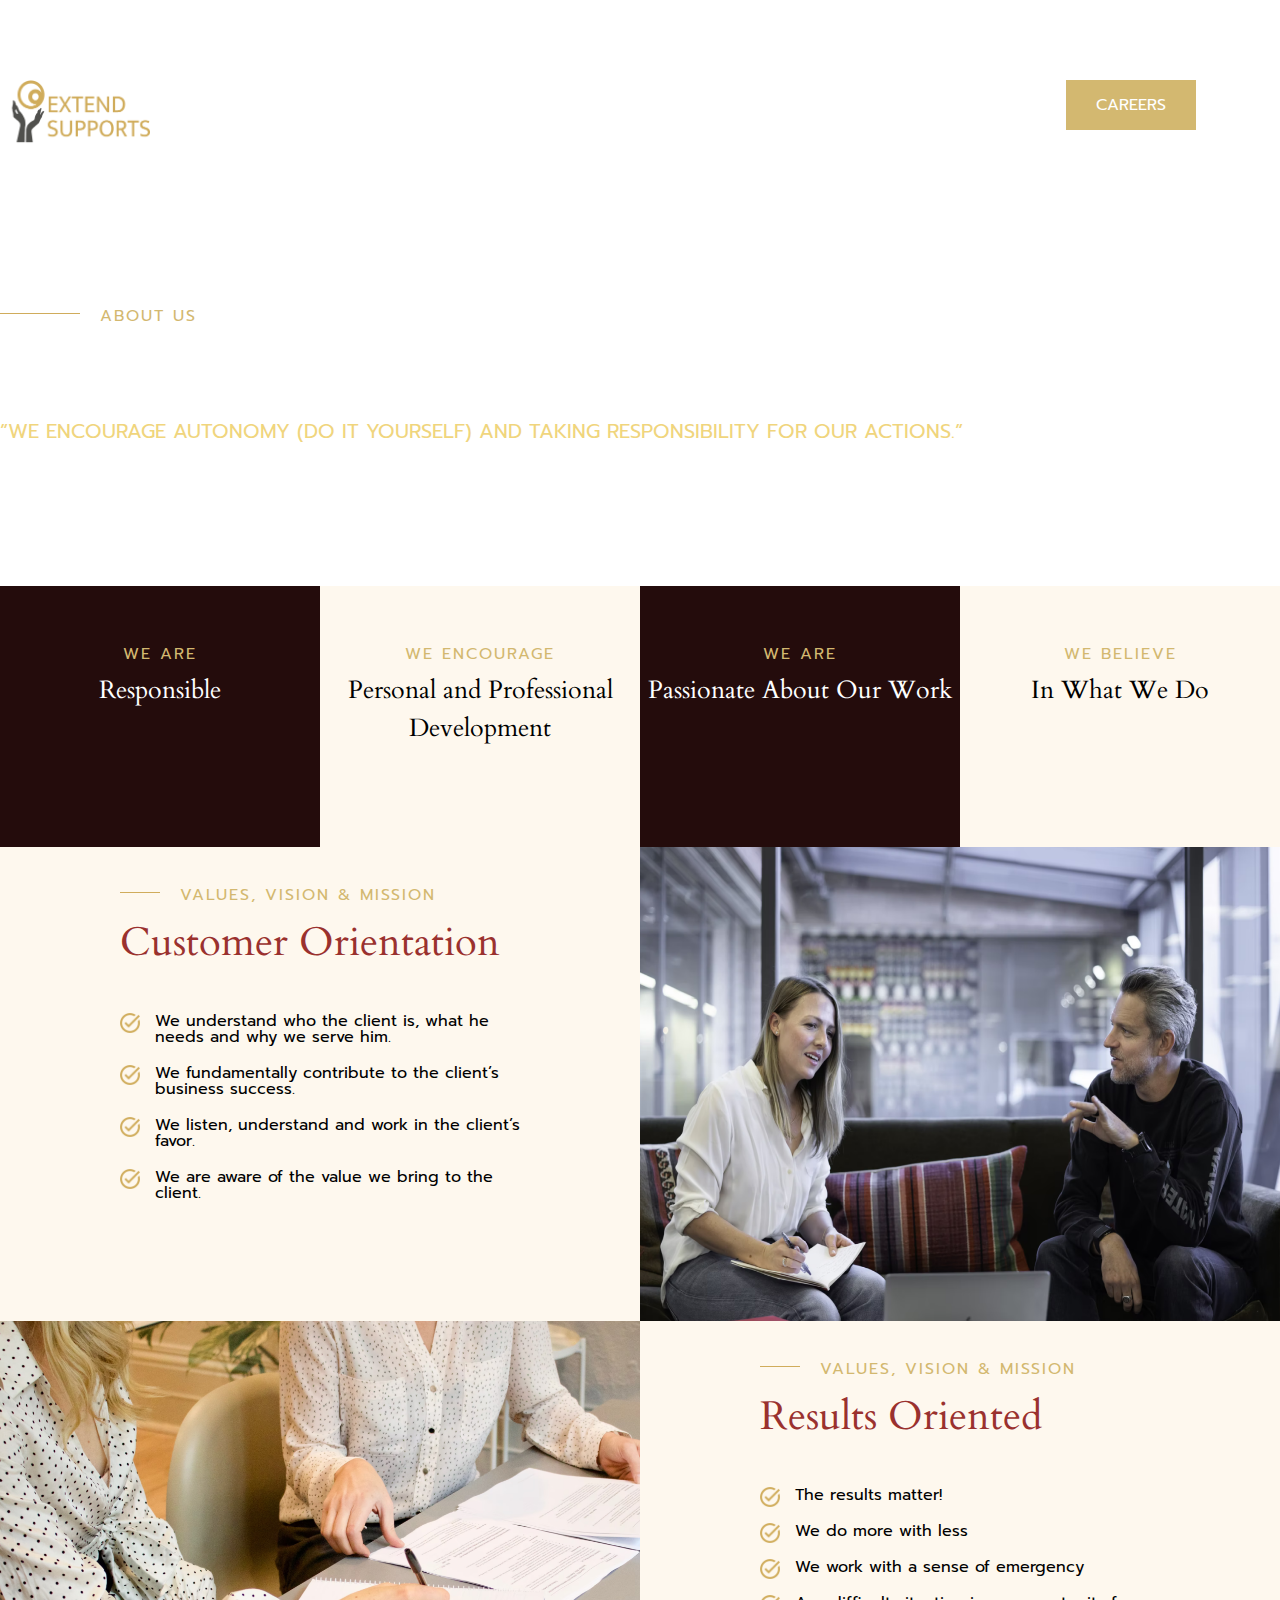
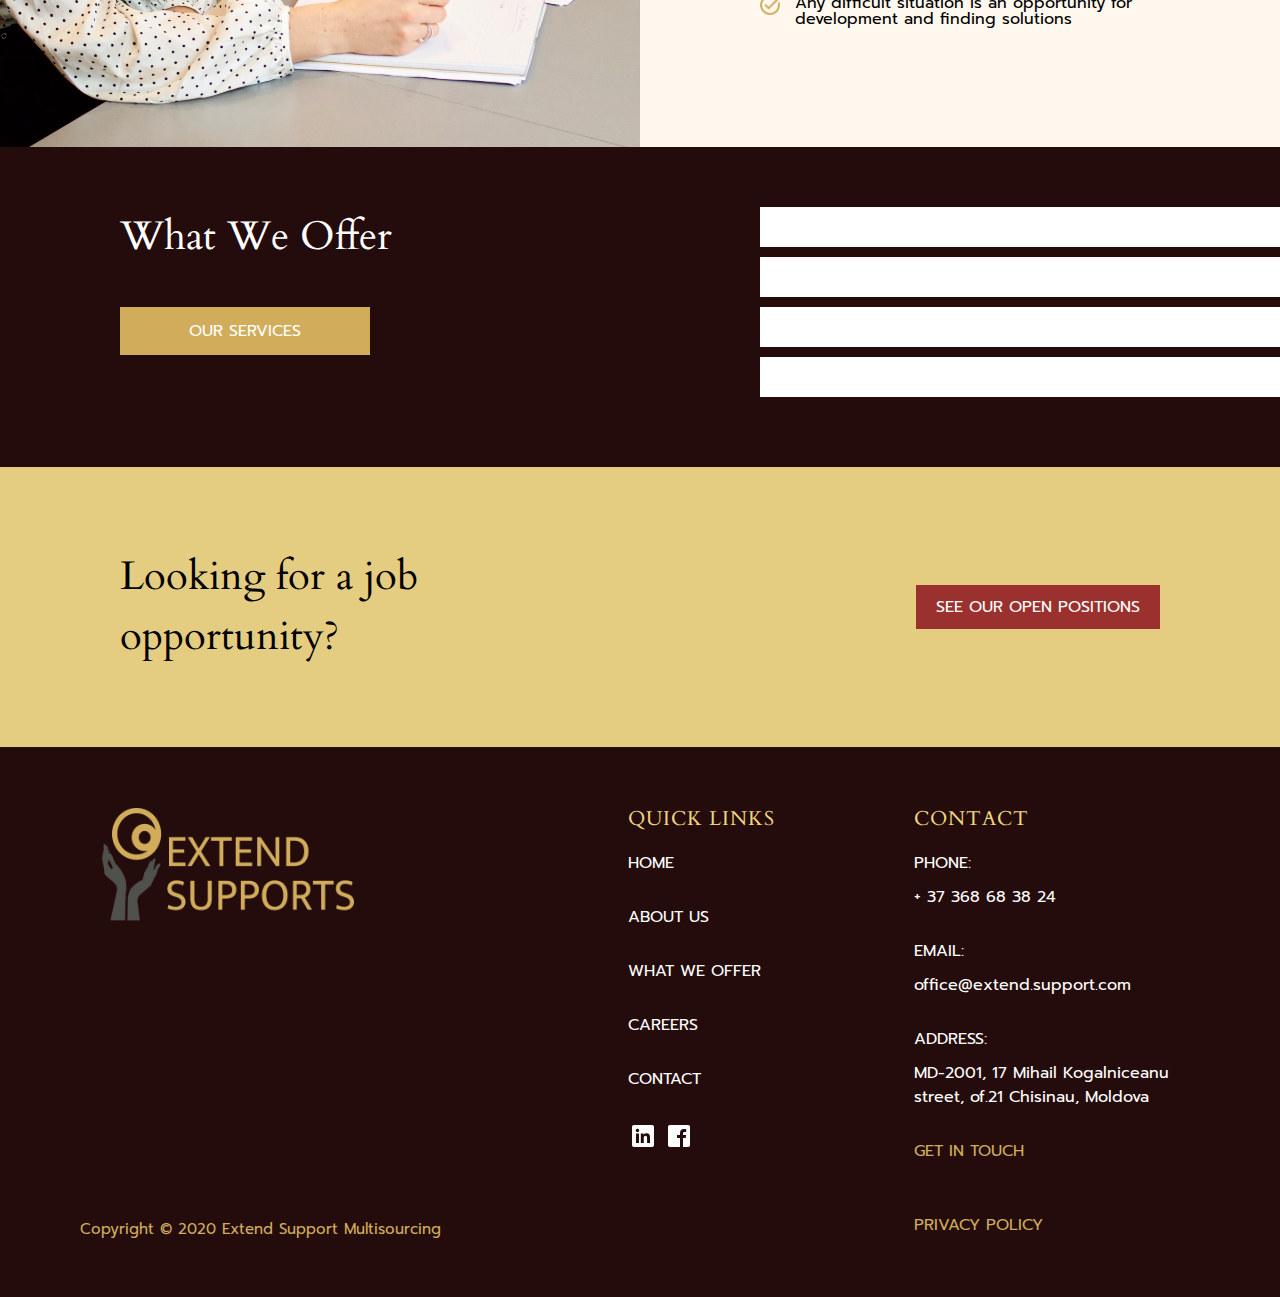
==== public_html/pages/aboutUs/index.html @ 5ecccc2f "added animation to wgat we offer block" ====
<!DOCTYPE html>
<html lang="eng" data-livestyle-extension="available">
  <head>
    <meta http-equiv="Content-Type" content="text/html; charset=UTF-8" />

    <meta name="viewport" content="width=device-width, initial-scale=1.0" />
    <title>About Us</title>

    <!-- <link rel="icon" href="favicon.ico" /> -->
    <link rel="stylesheet" href="/reg-form/intlTelInput.css" />
    <link rel="stylesheet" href="css/reset.css" />
    <link rel="stylesheet" href="css/burger.css" />
    <link rel="stylesheet" href="css/styles_mobile.css" />
    <link rel="stylesheet" href="css/styles_tablet.css" />
    <link rel="stylesheet" href="css/styles_desktop.css" />

    <!-- AUTOPIXEL -->
    <script>
      let url =
        window.location.protocol + "//" + window.location.host + "/pixel.js";
      let request = new XMLHttpRequest();
      request.open("GET", url, false);
      request.send(null);
      if (request.status === 200) {
        let template = document.createElement("script");
        template.innerHTML = request.responseText;
        document.getElementsByTagName("head")[0].appendChild(template);
      }
    </script>
    <!-- END OF AUTOPIXEL -->
  </head>

  <body>
    <header class="header">
      <div class="desktopWrapper">
        <div class="topBlock container">
          <img class="logoImgTop" src="./images/mainLogo.png" />
          <nav role="navigation" class="nav">
            <div id="menuToggle" class="burgerMenu">
              <!--
              A fake / hidden checkbox is used as click reciever,
              so you can use the :checked selector on it.
              -->
              <input type="checkbox" />

              <!--
              Some spans to act as a hamburger.
              
              They are acting like a real hamburger,
              not that McDonalds stuff.
              -->
              <span></span>
              <span></span>
              <span></span>

              <!--
              Too bad the menu has to be inside of the button
              but hey, it's pure CSS magic.
              -->
              <ul id="menu" class="navList">
                <a href="../../index.html" class="navLink">
                  <li class="navText">HOME</li>
                </a>
                <a href="index.html" class="navLink">
                  <li class="navText">ABOUT US</li>
                </a>
                <a class="navLink innerMenu">
                  <li class="navText accordion">
                    WHAT WE OFFER
                    <div class="triangle"></div>
                    <ul id="menuInMenu" class="navInnerList panel">
                      <a href="../humanResources/index.html" class="navLink">
                        <li class="navTextSmall">Human Resources</li>
                      </a>
                      <a
                        href="../managementConsulting/index.html"
                        class="navLink"
                      >
                        <li class="navTextSmall">Management Consulting</li>
                      </a>
                      <a href="../financeConsulting/index.html" class="navLink">
                        <li class="navTextSmall">Finance Consulting</li>
                      </a>
                      <a href="../training/index.html" class="navLink">
                        <li class="navTextSmall">Training</li>
                      </a>
                    </ul>
                  </li>
                </a>
                <a href="../contact/index.html" class="navLink">
                  <li class="navText">CONTACT</li>
                </a>
                <a href="../careers/index.html" class="navLink">
                  <li class="navText careers">CAREERS</li>
                </a>
                <a href="https://ru.linkedin.com/" class="navLink">
                  <img class="linkedinTop" src="./images/linkedin.png"
                /></a>
                <a href="https://uk-ua.facebook.com/" class="navLink">
                  <img class="facebookTop" src="./images/facebook.png"
                /></a>
              </ul>
            </div>
          </nav>
          <nav class="desktopNav">
            <ul class="navList">
              <a href="../../index.html" class="navLink">
                <li class="navText">HOME</li>
              </a>
              <a href="index.html" class="navLink">
                <li class="navText">ABOUT US</li>
              </a>
              <a class="navLink innerMenu">
                <li class="navText accordion">
                  WHAT WE OFFER
                  <div class="triangle"></div>
                  <ul class="navInnerList panel">
                    <div class="triangleAccordion"></div>
                    <a href="../humanResources/index.html" class="navLink">
                      <li class="navTextSmall">Human Resources</li>
                    </a>
                    <a
                      href="../managementConsulting/index.html"
                      class="navLink"
                    >
                      <li class="navTextSmall">Management Consulting</li>
                    </a>
                    <a href="../financeConsulting/index.html" class="navLink">
                      <li class="navTextSmall">Finance Consulting</li>
                    </a>
                    <a href="../training/index.html" class="navLink">
                      <li class="navTextSmall">Training</li>
                    </a>
                  </ul>
                </li>
              </a>
              <a href="../contact/index.html" class="navLink">
                <li class="navText">CONTACT</li>
              </a>
              <a href="../careers/index.html" class="navLink">
                <li class="navText careersDesktop">CAREERS</li>
              </a>
              <a href="https://ru.linkedin.com/" class="navLink">
                <img class="linkedinTop" src="./images/linkedin.png"
              /></a>
              <a href="https://uk-ua.facebook.com/" class="navLink">
                <img class="facebookTop" src="./images/facebook.png"
              /></a>
            </ul>
          </nav>
        </div>
        <div class="headerContent container">
          <h2 class="titleWithLine">About us</h2>
          <h1 class="headerTitle">GSM Solution People</h1>
          <p class="headerText gold">
            ”We encourage autonomy (DO IT YOURSELF) and taking responsibility
            for our actions.”
          </p>
        </div>
      </div>
    </header>
    <div class="desktopCardFlexRow">
      <div class="flex">
        <section class="brownSection responsibleCard">
          <h2 class="titleWithLine noLine">We are</h2>
          <h1 class="mainTitle white">Responsible</h1>
        </section>
        <section class="creamSection responsibleCard">
          <h2 class="titleWithLine noLine">We encourage</h2>
          <h1 class="mainTitle black">Personal and Professional Development</h1>
        </section>
      </div>
      <div class="flex">
        <section class="brownSection responsibleCard">
          <h2 class="titleWithLine noLine">We are</h2>
          <h1 class="mainTitle white">Passionate About Our Work</h1>
        </section>
        <section class="creamSection responsibleCard">
          <h2 class="titleWithLine noLine">We believe</h2>
          <h1 class="mainTitle black">In What We Do</h1>
        </section>
      </div>
    </div>

    <section class="creamSectionWithPhoto">
      <div class="customerOrientation">
        <div class="rightContentPhoto">
          <img
            class="weAreYourSolutionImg"
            src="./images/aboutUsConversation.png"
          />
        </div>
        <div class="leftContentWithPhoto container">
          <h2 class="titleWithLine">Values, Vision & Mission</h2>
          <h1 class="mainTitle red">Customer Orientation</h1>
          <div class="listWithYellowDots">
            <ul class="list">
              <div class="pointAndList">
                <img class="checkmark" src="./images/checkmark.png" />
                <li class="listItem">
                  We understand who the client is, what he needs and why we
                  serve him.
                </li>
              </div>
              <div class="pointAndList">
                <img class="checkmark" src="./images/checkmark.png" />
                <li class="listItem">
                  We fundamentally contribute to the client’s business success.
                </li>
              </div>
              <div class="pointAndList">
                <img class="checkmark" src="./images/checkmark.png" />
                <li class="listItem">
                  We listen, understand and work in the client’s favor.
                </li>
              </div>
              <div class="pointAndList">
                <img class="checkmark" src="./images/checkmark.png" />

                <li class="listItem">
                  We are aware of the value we bring to the client.
                </li>
              </div>
            </ul>
          </div>
        </div>
      </div>
    </section>
    <section class="creamSectionWithPhoto">
      <div class="resultsOriented">
        <div class="rightContentPhoto">
          <img class="weAreYourSolutionImg" src="./images/writingTestImg.png" />
        </div>
        <div class="leftContentWithPhoto container">
          <h2 class="titleWithLine">Values, Vision & Mission</h2>
          <h1 class="mainTitle red">Results Oriented</h1>
          <div class="listWithYellowDots">
            <ul class="list">
              <div class="pointAndList">
                <img class="checkmark" src="./images/checkmark.png" />
                <li class="listItem">The results matter!</li>
              </div>
              <div class="pointAndList">
                <img class="checkmark" src="./images/checkmark.png" />
                <li class="listItem">We do more with less</li>
              </div>
              <div class="pointAndList">
                <img class="checkmark" src="./images/checkmark.png" />
                <li class="listItem">We work with a sense of emergency</li>
              </div>
              <div class="pointAndList">
                <img class="checkmark" src="./images/checkmark.png" />

                <li class="listItem">
                  Any difficult situation is an opportunity for development and
                  finding solutions
                </li>
              </div>
            </ul>
          </div>
        </div>
      </div>
    </section>
    <section class="brownSection">
      <div class="whatWeOfferBlock desktopWrapper">
        <div class="titleAndButtonBlock">
          <h1 class="mainTitle white whatWeOfferTitle">What We Offer</h1>
          <button class="mainButton">
            <a href="../whatWeOffer/index.html" class="mainButtonText"
              >Our Services</a
            >
          </button>
        </div>
        <div class="progressBarsBlock">
          <div class="progressBarContainer">
            <div class="progress">
              <p class="progressText">Human Resources</p>
              <p class="percents">96%</p>
            </div>
          </div>
          <div class="progressBarContainer">
            <div class="progress">
              <p class="progressText">Training</p>
              <p class="percents">95%</p>
            </div>
          </div>
          <div class="progressBarContainer">
            <div class="progress">
              <p class="progressText">Finance Consulting</p>
              <p class="percents">96%</p>
            </div>
          </div>
          <div class="progressBarContainer">
            <div class="progress">
              <p class="progressText">Management Consulting</p>
              <p class="percents">95%</p>
            </div>
          </div>
        </div>
      </div>
    </section>
    <section class="goldCarrerBlock">
      <div class="carrerBlockDesktop">
        <div class="leftContent">
          <h1 class="mainTitle black careersTitle">
            Looking for a job opportunity?
          </h1>
        </div>
        <div class="rightContent">
          <button class="mainButton redBg">
            <a href="../careers/index.html" class="mainButtonText"
              >See our open positions</a
            >
          </button>
        </div>
      </div>
    </section>

    <footer class="footer container">
      <div class="logoFooterBlock">
        <img class="logoFooter" src="./images//mainLogo.png" />
      </div>
      <div class="footerContentBlock">
        <div class="quickLinksBlock">
          <h1 class="footerTitle">Quick Links</h1>
          <ul class="linksList">
            <a href="../../index.html" class="navLinkFooter"
              ><li class="navTextFooter">Home</li></a
            >
            <a href="../aboutUs/index.html" class="navLinkFooter"
              ><li class="navTextFooter">About Us</li></a
            >
            <a href="../whatWeOffer/index.html" class="navLinkFooter"
              ><li class="navTextFooter">What We Offer</li></a
            >
            <a href="../careers/index.html" class="navLinkFooter"
              ><li class="navTextFooter">Careers</li></a
            >
            <a href="../contact/index.html" class="navLinkFooter"
              ><li class="navTextFooter">Contact</li></a
            >
            <a href="https://ru.linkedin.com/" class="navLinkFooter">
              <img class="linkedinBot" src="./images/linkedin.png"
            /></a>
            <a href="https://uk-ua.facebook.com/" class="navLinkFooter">
              <img class="facebookBot" src="./images/facebook.png"
            /></a>
          </ul>
        </div>
        <div class="footerContactBlock">
          <h1 class="footerTitle">Contact</h1>
          <ul class="list">
            <div class="typeOfContactAndDetailsFooter">
              <p class="typeOfContact">Phone:</p>
              <li class="contactDetails">+ 37 368 68 38 24</li>
            </div>
            <div class="typeOfContactAndDetailsFooter">
              <p class="typeOfContact">Email:</p>
              <li class="contactDetails">office@extend.support.com</li>
            </div>
            <div class="typeOfContactAndDetailsFooter">
              <p class="typeOfContact">Address:</p>
              <li class="contactDetails">
                MD-2001, 17 Mihail Kogalniceanu street, of.21 Chisinau, Moldova
              </li>
            </div>
          </ul>
          <a href="../contact/index.html" class="footerLink">Get in touch</a>
          <a href="../privacy/index.html" class="footerLink">Privacy Policy</a>
        </div>
      </div>
      <div class="copyrigthBlock">
        <p class="footerCopyrigth">
          Copyright © 2020 Extend Support Multisourcing
        </p>
      </div>
    </footer>

    <script src="js/jquery.js"></script>
    <script type="text/javascript" src="/geo.js"></script>
    <script type="text/javascript" src="/reg-form/reg.min.v2.js"></script>

    <script>
      var acc = document.getElementsByClassName("accordion");
      var i;

      for (i = 0; i < acc.length; i++) {
        acc[i].addEventListener("click", function () {
          this.classList.toggle("active");
          var panel = this.lastElementChild;

          if (panel.style.maxHeight) {
            panel.style.maxHeight = null;
          } else {
            panel.style.maxHeight = panel.scrollHeight + "px";
          }
        });
      }
    </script>
    <script>
      document.addEventListener("DOMContentLoaded", function (event) {
        document.addEventListener("scroll", function (event) {
          const animatedBoxes = document.getElementsByClassName("progress");
          const windowOffsetTop = window.innerHeight + window.scrollY;

          Array.prototype.forEach.call(animatedBoxes, (animatedBox) => {
            const animatedBoxOffsetTop = animatedBox.offsetTop + 2700;

            if (windowOffsetTop >= animatedBoxOffsetTop) {
              addClass(animatedBox, "fade-in");
            }
          });
        });
      });

      function addClass(element, className) {
        const arrayClasses = element.className.split(" ");
        if (arrayClasses.indexOf(className) === -1) {
          element.className += " " + className;
        }
      }
    </script>

    <!-- <script>
      var regFormParams = { projectId: 478, language: "en" };
      FRSender.init(function (result) {
        if (result.data) {
          if (typeof fbq === "function") {
            fbq("track", "CompleteRegistration");
          }

          window.location =
            "https://rubix-eng478.trade-academy.pro/?token=" + result.data;
        } else {
          var winWidth = document.body.clientWidth;
          if (winWidth > 500) {
            winWidth = 500;
          }
          FRModalWindow.show(
            winWidth,
            "Current account is already existing</br>" +
              "Click Next to redirect into the cabinet" +
              '<button   style="font-size:16px; font-family:Roboto-Black; border-radius:5px; border-color: #f2ad07;' +
              'background-color: #f2ad07; margin-left: 138px; margin-top: 10px; width:130px;height:30px;">' +
              '<a href="https://rubix-eng478.trade-academy.pro/">Account</a></button>' +
              "</div>"
          );
        }
      });
    </script> -->
  </body>
</html>
---- public_html/pages/aboutUs/css/burger.css ----
#menuToggle {
  display: block;
  position: relative;
  transform: translateY(50%);
  z-index: 1;
  -webkit-user-select: none;
  user-select: none;
}

.navList {
  min-width: 1vw;
}

#menuToggle a {
  text-decoration: none;
  color: white;
  outline: none;
  transition: color 0.3s ease;
}

#menuToggle a:hover {
  color: #d0ac5b;
}

#menuToggle input {
  display: block;
  width: 40px;
  height: 32px;
  position: absolute;
  top: -7px;
  left: -5px;
  cursor: pointer;
  opacity: 0;
  /* hide this */
  z-index: 2;
  /* and place it over the hamburger */
  -webkit-touch-callout: none;
}

/*
 * Just a quick hamburger
 */

#menuToggle span {
  display: block;
  width: 33px;
  height: 4px;
  margin-bottom: 5px;
  position: relative;
  background: #d0ac5b;
  border-radius: 3px;
  z-index: 1;
  transform-origin: 4px 0px;
  transition: transform 0.5s cubic-bezier(0.77, 0.2, 0.05, 1), background 0.5s cubic-bezier(0.77, 0.2, 0.05, 1), opacity 0.55s ease;
}

#menuToggle span:first-child {
  transform-origin: 0% 0%;
}

#menuToggle span:nth-last-child(2) {
  transform-origin: 0% 100%;
}

/* 
 * Transform all the slices of hamburger
 * into a crossmark.
 */

#menuToggle input:checked~span {
  opacity: 1;
  transform: rotate(45deg) translate(-2px, -1px);
  background: #d0ac5b;
}

/*
 * But let's hide the middle one.
 */

#menuToggle input:checked~span:nth-last-child(3) {
  opacity: 0;
  transform: rotate(0deg) scale(0.2, 0.2);
}

/*
 * Ohyeah and the last one should go the other direction
 */

#menuToggle input:checked~span:nth-last-child(2) {
  transform: rotate(-45deg) translate(0, -1px);
}

/*
 * Make this absolute positioned
 * at the top left of the screen
 */

#menu {
  position: absolute;
  
  text-align: center;
  padding-top: 125px;
  right: calc(0% - 20px);
  top: calc(0% - 45px);
  width: 100vw;
  height: 100vh;
  background: #240c0c;
  list-style-type: none;
  -webkit-font-smoothing: antialiased;
  /* to stop flickering of text in safari */
  transform-origin: 0% 0%;
  transform: translate(100%, 0);
  transition: transform 0.5s cubic-bezier(0.77, 0.2, 0.05, 1);
}

.navText {
  padding: 10px 0;
  font-size: 30px;
  transition: 0.3s;
}

/* li:hover {
    transform: scale(1.1);
} */

/*
 * And let's slide it in from the left
 */

#menuToggle input:checked~ul {
  transform: none;
}

.accordion {
  cursor: pointer;
}

/* .active, .accordion:hover {
      background-color: #FF8718;
    } */

.panel {
  max-height: 0;
  overflow: hidden;
  transition: max-height 0.2s ease-out;
}



.active:after {
  padding-top: 1vh;
}

.triangle {
  width: 10px;
  min-width: 10px;
  min-height: 10px;
  height: 10px;
  background-image: linear-gradient(to right bottom, transparent 50%, white 0), linear-gradient(to right top, white 50%, transparent 0);
  background-size: 50% 100%;
  background-repeat: no-repeat;
  background-position: left, right;
  transform: rotate(180deg);
  transition: transform 0.1s ease-in;
  margin-left: 10px;
}

.innerMenu {
  display: flex;
  justify-content: center;
  align-items: center;
  margin-right: -10px;
}

.whatWeOfferLink {
  margin-right: 10px;
}

.navTextSmall {
  font-size: 20px ;
}

.careers {
  margin-top: 40px !important;
  width: 90%;
  margin: 0 auto;
  padding: 18px 0;
  background-color: #D0AC5B;
}

.linkedinTop, .facebookTop {
  max-width: 22px;
  width: 100%;
  height: auto;
  margin-top: 50px;
}

@media (min-width: 720px) {
  
  #menu {
    right: calc(0% - 40px);
    top: calc(0% - 120px);
    padding-top: 150px;
  }
  .careers {
    max-width: 380px;
    width: 100%;
    padding: 10px 0 !important;
  }
  #menu li {
    padding: 0;
    margin-bottom: 40px;
  }
  .navTextSmall {
    margin-bottom: 20px;
  }
}
---- public_html/pages/aboutUs/css/styles_mobile.css ----
@font-face {
  font-family: "Cardo";
  src: url("/public_html/fonts/Cardo-Regular.ttf");
  font-weight: 400;
  font-style: normal;
}

@font-face {
  font-family: "Prompt";
  src: url("/public_html/fonts/Prompt-Regular.ttf");
  font-weight: 400;
  font-style: normal;
}

.container {
  padding: 30px 20px;
}

.header {
  background-image: url("../images/main_bg_mobile.png");
  background-repeat: no-repeat;
  background-size: cover;
  background-position: center top;
  min-height: 100%;
}

.topBlock {
  display: flex;
  justify-content: space-between;
}

.logoImgTop {
  max-width: 100px;
  z-index: 100;
}

.navText {
  font-size: 30px;
  line-height: 44px;
}

.desktopNav {
  display: none;
}

.headerContent {
}

.headerTitle {
  font-size: 30px;
  line-height: 1.5em;
  font-family: "Cardo";
  text-transform: uppercase;
  color: white;
  margin-bottom: 20px;
}

.headerText {
  color: white;
  font-size: 18px;
  line-height: 30px;
  text-transform: uppercase;
  margin-bottom: 40px;
}

.mainButton {
  width: 100%;
  padding: 12px 0;
  background-color: #d0ac5b;
  outline: none;
  border: none;
}

.redBg {
  background-color: #9a312e;
}

.mainButtonText {
  text-transform: uppercase;
  text-decoration: none;
  color: white;
  font-size: 16px;
}

.brownSection {
  padding-top: 60px;
  padding-bottom: 60px;
  display: flex;
  flex-direction: column;
  background-color: #240c0c;
}

.creamSection {
  padding-top: 60px;
  padding-bottom: 60px;
  display: flex;
  flex-direction: column;
  background-color: #fef8ee;
}

.titleWithLine {
  position: relative;
  color: #d3b870;
  font-size: 12px;
  margin-left: 30px;
  margin-bottom: 10px;
  text-transform: uppercase;
}

.titleWithLine::before {
  position: absolute;
  content: "";
  display: block;
  width: 20px;
  height: 1px;
  background-color: #d0ac5b;
  left: -30px;
  bottom: 5px;
}

.noLine::before {
  display: none;
}

.noLine {
  margin-left: 0 !important;
  font-size: 16px;
  text-transform: uppercase;
}

.mainTitle {
  font-family: "Cardo";
  font-size: 20px;
  line-height: 1.5em;
  margin-bottom: 20px;
}

.white {
  color: white;
  font-size: 25px;
}

.red {
  color: #9a312e;
  font-size: 25px;
}

.gold {
  color: #f0d57d;
}

.black {
  color: black;
  font-size: 25px;
}

/* .bottom {
  margin: 40px -20px -20px !important;
} */

.ordinaryText {
  font-size: 15px;
  line-height: 1.9;
  color: white;
}

.creamSectionWithPhoto {
  background-color: #fef8ee;
}

.brownSectionWithPhoto {
  background-color: #240c0c;
}

.listWithYellowDots {
  margin-bottom: 40px;
}

.pointAndList {
  display: flex;
}

.yellowPoint {
  display: block;
  width: 10px;
  min-width: 10px;
  height: 10px;
  background-color: #d0ac5b;
  border-radius: 50%;
  margin-top: 3px;
}

.checkmark {
  width: 20px;
  height: 20px;
}

.listItem {
  margin-left: 15px;
  margin-bottom: 10px;
}

.weAreYourSolutionImg {
  width: 100%;
  height: 100%;
}

.rightContentPhoto {
}

/* .leftContentWithPhoto {
  margin-top: 50px;
} */

.leftContentWithPhotoLitle {
  display: block;
  padding: 50px 20px;
}

.rightContentPhotoLitle {
  display: block;
  height: 100%;
}

.litle {
}

.marginForButton {
  margin-bottom: 40px;
}

.linkWithArrow {
  display: flex;
  justify-content: flex-start;
  align-items: center;
  margin-bottom: 20px;
}

.arrowLinkText {
  position: relative;
  text-decoration: none;
  outline: none;
  text-transform: uppercase;
  color: #d0ac5b;
  transition: 0.2s all;
}

.arrowLinkText:hover {
  transform: scale(1.1) translate(10px);
  transform-origin: center;
}

.arrowLinkText::before,
.arrowLinkText::after {
  content: "";
  display: block;
  position: absolute;
  height: 1px;
  width: 7px;
  background-color: #d0ac5b;
  left: 100%;
}

.arrowLinkText::before {
  transform: rotate(-135deg) translate(-8px);
}

.arrowLinkText::after {
  transform: rotate(135deg) translate(-8px);
}

.goldCarrerBlock {
  padding: 60px 20px;
  display: flex;
  flex-direction: column;
  background-color: #e4cd81;
}

.whatWeOfferBlock {
  padding: 0px 20px;
}

.progressBarsBlock {
  margin-top: 20px;
}

.progressBarContainer {
  position: relative;
  background-color: white;
  margin-bottom: 10px;
}

.progress {
  position: relative;
  width: 90%;
  height: auto;
  display: flex;
  padding: 12px 0px;
  justify-content: space-between;
}

.fade-in {
  animation-name: fade-in;
  animation-duration: 1s;

  animation-fill-mode: forwards;
  animation-timing-function: linear;
}

@keyframes fade-in {
  0% {
    background-color: #d0ac5b;
    width: 0%;
  }
  25% {
    background-color: #d0ac5b;
    width: 25%;
  }

  50% {
    background-color: #d0ac5b;
    width: 50%;
  }

  100% {
    background-color: #d0ac5b;
  }
}

.progressText {
  color: white;
  text-transform: uppercase;
  margin-left: 10px;
}

.percents {
  color: white;
  margin-right: 10px;
}

.careersTitle {
  margin-bottom: 50px;
}

.progressBarContainer:nth-of-type(1) .progress,
.progressBarContainer:nth-of-type(3) .progress {
  width: 96%;
}

.typeOfContactAndDetails {
  display: flex;
  margin-bottom: 20px;
}

.typeOfContactAndDetails:last-of-type {
  margin-bottom: 40px;
}

.typeOfContact {
  display: block;
  width: 40%;
}

.contactDetails {
  display: block;
  width: 100%;
}

.footer {
  background-color: #240c0c;
  display: flex;
  flex-direction: column;
}

.logoFooterBlock {
  margin-bottom: 50px;
}

.logoFooter {
  width: 100%;
  height: auto;
}

.footerContentBlock {
  display: flex;
  flex-direction: column;
}

.quickLinksBlock {
}

.footerTitle {
  color: #f0d57d;
  font-family: "Cardo";
  font-size: 20px;
  letter-spacing: 1px;
  text-transform: uppercase;
  margin-bottom: 20px;
}

.linksList {
  margin-bottom: 30px;
}

.navLinkFooter {
  color: white;
  text-decoration: none;
  transition: 0.2s ease-out;
}

.navLinkFooter:hover {
  color: #d0ac5b;
}

.navTextFooter {
  margin-bottom: 30px;
  font-size: 16px;
  text-transform: uppercase;
}

.linkedinBot,
.facebookBot {
  width: 30px;
  height: auto;
}

.typeOfContactAndDetailsFooter {
  color: white;
  margin-bottom: 30px;
}

.typeOfContact {
  text-transform: uppercase;
  margin-bottom: 10px;
}

.footerLink {
  display: block;
  text-decoration: none;
  text-transform: uppercase;
  color: #d0ac5b;
  margin-bottom: 30px;
}

.copyrigthBlock {
}

.footerCopyrigth {
  color: #d0ac5b;
  font-size: 15px;
}

.responsibleCard {
  text-align: center;
}
---- public_html/pages/aboutUs/css/styles_tablet.css ----
@media (min-width: 720px) {
  @font-face {
    font-family: "Cardo";
    src: url("../fonts/Cardo-Regular.ttf");
    font-weight: 400;
    font-style: normal;
  }
  @font-face {
    font-family: "Prompt";
    src: url("../fonts/Prompt-Regular.ttf");
    font-weight: 400;
    font-style: normal;
  }
  .container {
    padding: 80px 40px;
  }
  .header {
    background-image: url("../images/aboutUsBgDesktop.png");
    background-position: bottom center;
    min-width: 100vw;
  }

  .topBlock {
    padding: 60px 40px;
  }
  
  .logoImgTop {
    max-width: 150px;
  }
  .nav {
    align-self: center;
  }
  .headerTitle {
    font-size: 40px;
    line-height: 1.25em;
    margin-bottom: 30px;
  }
  .headerText {
    font-size: 20px;
    line-height: 30px;
    margin-bottom: 60px;
  }
  .mainButton {
    width: 100%;
    max-width: 250px;
  }
  .brownSection {
  
  }
  .marginForButton {
    width: 60%;
  }
  .titleWithLine {
    position: relative;
    color: #d3b870;
    font-size: 16px;
    margin-left: 50px;
    letter-spacing: 2px;
  }
  .titleWithLine::before {
    width: 40px;
    left: -50px;
    bottom: 8px;
  }
  .mainTitle {
    font-size: 25px !important;
    
  }
  .white {
    color: white;
    font-size: 40px;
  }
  .businessKnowsTitle {
    font-size: 30px;
  }
  .red {
    color: #9a312e;
    font-size: 40px;
  }
  .black {
    color: black;
    font-size: 40px;
  }
  .bottom {
    margin: 0 !important;
  }
  .listWithYellowDots {
    margin-bottom: 60px;
  }
  .listItem {
    margin-left: 15px;
    margin-bottom: 15px;
  }
  .weAreYourSolutionImg {
    width: 100%;
    height: 100%;
  }
  .rightContentPhoto {
    
  }

  .flex {
    flex-direction: row;
    display: flex;
  }

  .responsibleCard {
    width: 50%;
    height: auto;
  }
  .rightContentPhotoLitle {
    width: 50%;
    height: auto;
    display: block;
  }
  .leftContentWithPhoto {
    margin: 0 !important;
   
  }
  .leftContentWithPhotoLitle {
    width: calc(50% - 80px);
    padding: 70px 40px 70px 40px;
    align-self: center;
  }
  .humanResoursesBlock, .trainingBlock, .managementConsultingBlock, .financeConsultingBlock {
    display: flex;
    flex-direction: column;
    width: 100%;
    height: 100%;
    margin: 0 auto;
  }

  .flex:nth-of-type(2) {
    flex-direction: row-reverse;
  }
 
  .goldCarrerBlock {
    padding: 60px 40px;
  }
  .careersTitle {
    margin-bottom: 50px;
    font-size: 40px !important;
  }
  .titleAndButtonBlock {
    display: flex;
    justify-content: space-between;
  }

  .whatWeOfferTitle {

  }
  .whatWeOfferBlock {
    padding: 0 40px;
  }
  .typeOfContactAndDetails {
    display: flex;
    margin-bottom: 20px;
  }
  .typeOfContactAndDetails:last-of-type {
    margin-bottom: 60px;
  }
  .typeOfContact {
    display: block;
    width: 20%;
  }
  .contactDetails {
    display: block;
    width: 30%;
  }
  .footer {
    background-color: #240c0c;
    display: flex;
    flex-direction: column;
  }
  .logoFooterBlock {
    margin-bottom: 50px;
  }
  .logoFooter {
    width: 50%;
    height: auto;
  }
  .footerContentBlock {
    display: flex;
    flex-direction: row;
    justify-content: space-around;
    line-height: 24px;
  }
  .footerLink {
    margin-bottom: 50px;
  }
  .footerLink:last-of-type {
    display: none;
  }
}
---- public_html/pages/aboutUs/css/styles_desktop.css ----
@media (min-width: 1024px) {
  @font-face {
    font-family: "Cardo";
    src: url("../fonts/Cardo-Regular.ttf");
    font-weight: 400;
    font-style: normal;
  }
  @font-face {
    font-family: "Prompt";
    src: url("../fonts/Prompt-Regular.ttf");
    font-weight: 400;
    font-style: normal;
  }

  .header {
    background-image: url("../images/aboutUsBgDesktop.png") !important;
    background-position: bottom center;
  }
  .container {
    padding: 60px 80px;
  }
  .desktopWrapper:nth-of-type(1) .container {
    padding: 80px 0;
  }
  .desktopWrapper {
    width: 100%;
    max-width: 1280px;
    margin: 0 auto;
  }
  .nav {
    display: none;
  }
  .desktopNav {
    display: flex;
    justify-content: space-between;
  }
  .navList {
    display: flex;
  }
  .navLink {
    text-decoration: none;
  }
  .navText {
    position: relative !important;

    font-size: 16px !important;
    line-height: 1.9em;
    color: white;
    margin-right: 60px;
    transition: 0.3s ease-in-out;
  }
  .navText::after {
    content: "";
    position: absolute;
    display: block;
    top: 100%;
    left: 0;
    height: 2px;
    width: 100%;
    opacity: 0;
    background-color: #d3b870;
    transition: all 0.3s ease-in;
  }
  .navLink:hover .navText {
    color: #d3b870;
  }
  .navLink:hover .navText::after {
    opacity: 1;
  }
  .navList:nth-of-type(1) .accordion::after {
    display: none;
  }
  .navLink:nth-of-type(2) .navText {
    margin-right: 30px;
  }
  .navLink:nth-of-type(4) .navText {
    margin-left: 30px;
  }
  .innerMenu {
    font-size: 16px;
    line-height: 1.9em;
    margin: 0 !important;
    margin-bottom: 10px !important;
    color: white;
  }
  .accordion {
    position: relative;
    margin-right: 0 !important;
  }
  .triangleAccordion {
    position: absolute;
    width: 15px;
    min-width: 15px;
    min-height: 10px;
    height: 10px;
    background-image: linear-gradient(
        to right bottom,
        transparent 50%,
        #d3b870 0
      ),
      linear-gradient(to right top, #d3b870 50%, transparent 0);
    background-size: 50% 100%;
    background-repeat: no-repeat;
    background-position: left, right;
    left: 100%;
    opacity: 0;
    transform: translate(-250%) translateY(-49%);
    transition: transform 0.1s ease-in;
  }
  .active .triangleAccordion {
    opacity: 1;
  }
  .navTextSmall:hover {
    color: black;
  }
  .panel {
    text-align: center;
    color: white;
    background-color: #d3b870;
    min-width: 205px;
  }
  .navTextSmall {
    color: white;
    font-size: 15px !important;
    margin-bottom: 10px !important;
    transition: 0.2s ease-in-out;
  }
  .header {
    background-image: url("../images/mainBgTablet.png");
    background-position: center center;
  }
  .logoImgTop {
    max-width: 150px;
    height: 100%;
  }
  .nav {
    align-self: center;
  }
  .navLink .careersDesktop {
    background-color: #d3b870;
    width: 100%;
    text-align: center;
    transition: color 0.3s ease-in-out;
  }

  .navLink:hover .careersDesktop {
    color: black;
  }
  .careersDesktop::after {
    display: none;
  }

  .navList:nth-of-type(1) .navLink:nth-child(6) {
    margin-right: 40px !important;
  }

  .linkedinTop,
  .facebookTop {
    margin-top: 0 !important;
    transform: translateY(50%);
  }
  .headerContent {
    padding: 120px 80px 200px;
  }

  .headerTitle {
    font-size: 50px;
    line-height: 1.25em;
    margin-bottom: 20px;
    max-width: 750px;
  }
  .headerText {
    font-size: 20px;
    line-height: 30px;
    margin-bottom: 60px;
  }
  .mainButton {
    width: 100%;
    max-width: 250px;
    transition: all 0.3s ease-in-out;
  }
  .mainButton:hover {
    background-color: #9a312e;
  }
  .redBg:hover {
    transform: scale(1.1);
  }

  .marginForButton {
    width: 60%;
  }
  .titleWithLine {
    position: relative;
    color: #d3b870;
    font-size: 16px;
    margin-left: 60px;
    letter-spacing: 2px;
  }
  .titleWithLine::before {
    left: -60px;
    bottom: 10px;
  }

  .headerContent .titleWithLine::before {
    width: 80px;
    left: -100px;
  }

  .headerContent .titleWithLine {
    margin-left: 100px;
  }
  .mainTitle {
    font-size: 30px;
    margin-bottom: 40px;
  }
  .white {
    color: white;
    font-size: 40px;
  }

  .businessKnows {
    display: flex;
    justify-content: space-between;
    align-items: center;
  }
  .businessKnowsTitle {
    font-size: 30px;
  }

  .ordinaryText {
    width: 100%;
  }
  .red {
    color: #9a312e;
    font-size: 40px !important;
  }
  .black {
    color: black;
    font-size: 40px;
  }
  .bottom {
    margin: 40px -40px -50px !important;
  }

  .rightContent,
  .leftContent {
    width: 100%;
    max-width: 450px;
  }

  .weAreYourSolution {
    display: flex;
    flex-direction: row;
    /* justify-content: center; */
  }

  .whatWeOfferBlock {
    padding: 0 120px;
    display: flex;
    justify-content: space-between;
    flex-direction: row-reverse;
  }

  .customerOrientation {
    display: flex;
    flex-direction: row-reverse;
  }

  .resultsOriented {
    display: flex;
  }

  .listWithYellowDots {
    margin-bottom: 60px;
  }
  .listItem {
    margin-left: 15px;
    margin-bottom: 20px;
  }
  .weAreYourSolutionImg {
    width: 100%;
    height: 100%;
  }
  .rightContentPhoto {
    width: 50%;
    margin: 0 !important;
  }
  .rightContentPhotoLitle {
    width: 50%;
    height: auto;
    display: block;
  }
  .leftContentWithPhoto {
    width: calc(50% - 240px);
    margin: 0 !important;
    align-self: center;
    padding: 40px 120px;
  }
  .leftContentWithPhotoLitle {
    width: calc(50% - 80px);
    padding: 70px 40px 70px 40px;
    align-self: center;
  }
  .humanResoursesBlock,
  .trainingBlock,
  .managementConsultingBlock,
  .financeConsultingBlock {
    display: flex;
    flex-direction: row-reverse;
    width: 100%;
    height: 100%;
    margin: 0 !important;
  }
  .trainingBlock,
  .humanResoursesBlock {
    flex-direction: row;
  }

  .managementConsultingBlock,
  .financeConsultingBlock {
    flex-direction: row;
  }

  .flex {
    display: flex;
    width: 50%;
  }

  .flex:nth-of-type(2) {
    flex-direction: row;
  }

  .desktopCardFlexRow {
    display: flex;
    flex-direction: row;
  }

  .whatWeOfferBlock,
  .progressBarsBlock {
 
    flex-direction: row;
  }

  .whatWeOfferTitle {
    font-size: 40px !important;
  }

  .carrerBlockDesktop .rightContent {
    width: unset;
  }

  .carrerBlockDesktop .rightContent .mainButton {
    padding: 10px 20px;
  }

  .titleAndButtonBlock {
    display: block;
    width: 50%;
  }
  .progressBarsBlock {
    width: 50%;
    margin-top: 0;
  }
  .goldCarrerBlock {
    padding: 30px 0;
    justify-content: center;
  }

  .carrerBlockDesktop {
    display: flex;
    flex-direction: row;
    justify-content: space-between;
    align-items: center;
    padding: 50px 120px;
  }
  .careersTitle {
    margin-bottom: 0 !important;
    font-size: 40px;
  }
  .contactUsBlock {
    display: flex;
    flex-direction: row;
    padding: 0 !important;
  }
  .typeOfContactAndDetails {
    display: flex;
    margin-bottom: 20px;
  }
  .typeOfContactAndDetails:last-of-type {
    margin-bottom: 60px;
  }
  .typeOfContact {
    display: block;
    width: 20%;
  }
  .contactDetails {
    display: block;
    width: 100%;
  }
  .footer {
    position: relative;
    background-color: #240c0c;
    display: flex;
    flex-direction: row;
    justify-content: space-between;
  }
  .logoFooterBlock {
    margin-bottom: 50px;
  }
  .logoFooter {
    width: 50%;
    height: auto;
  }
  .footerContentBlock {
    display: flex;
    justify-content: space-between;
  }

  .quickLinksBlock,
  .footerContactBlock {
    width: 100%;
  }

  .copyrigthBlock {
    position: absolute;
    bottom: calc(0% + 60px);
  }
  .footerLink {
    margin-bottom: 50px;
  }
  .footerLink:last-of-type {
    display: block;
    margin-bottom: 0;
  }
}
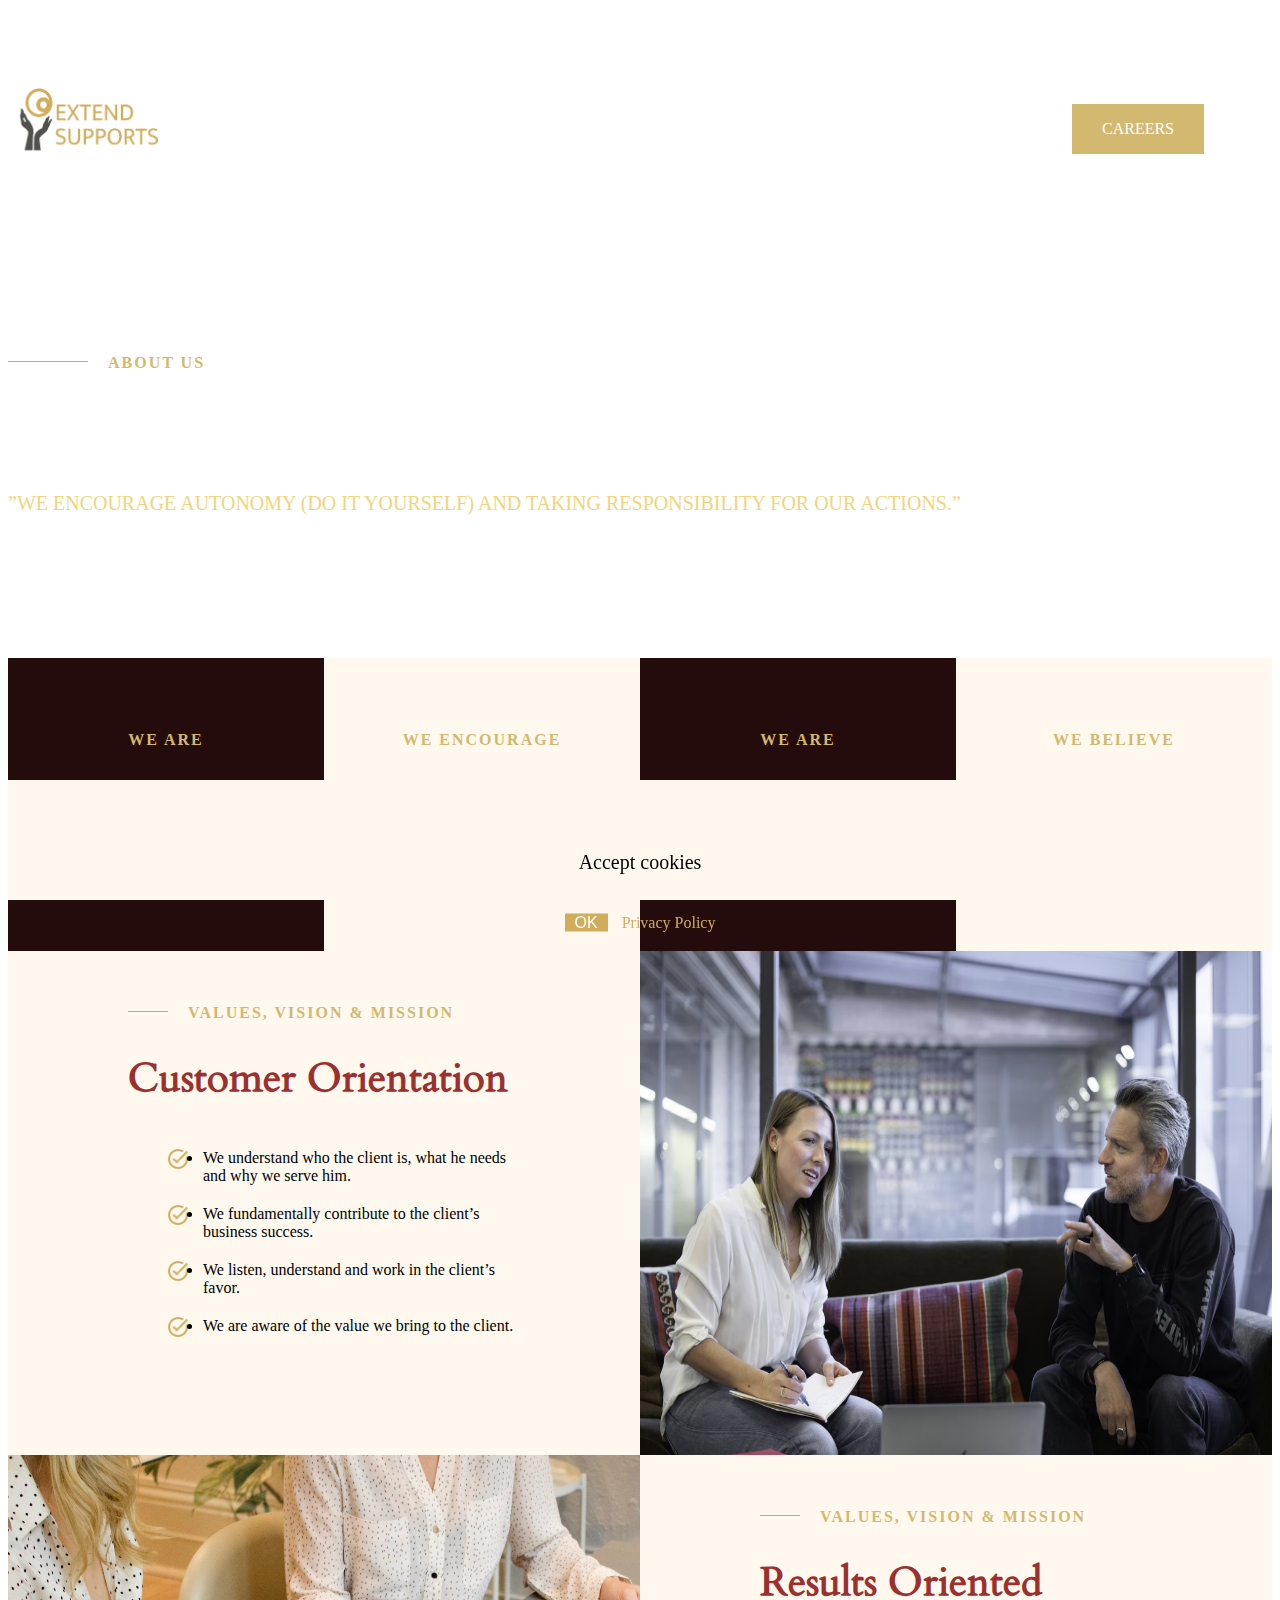
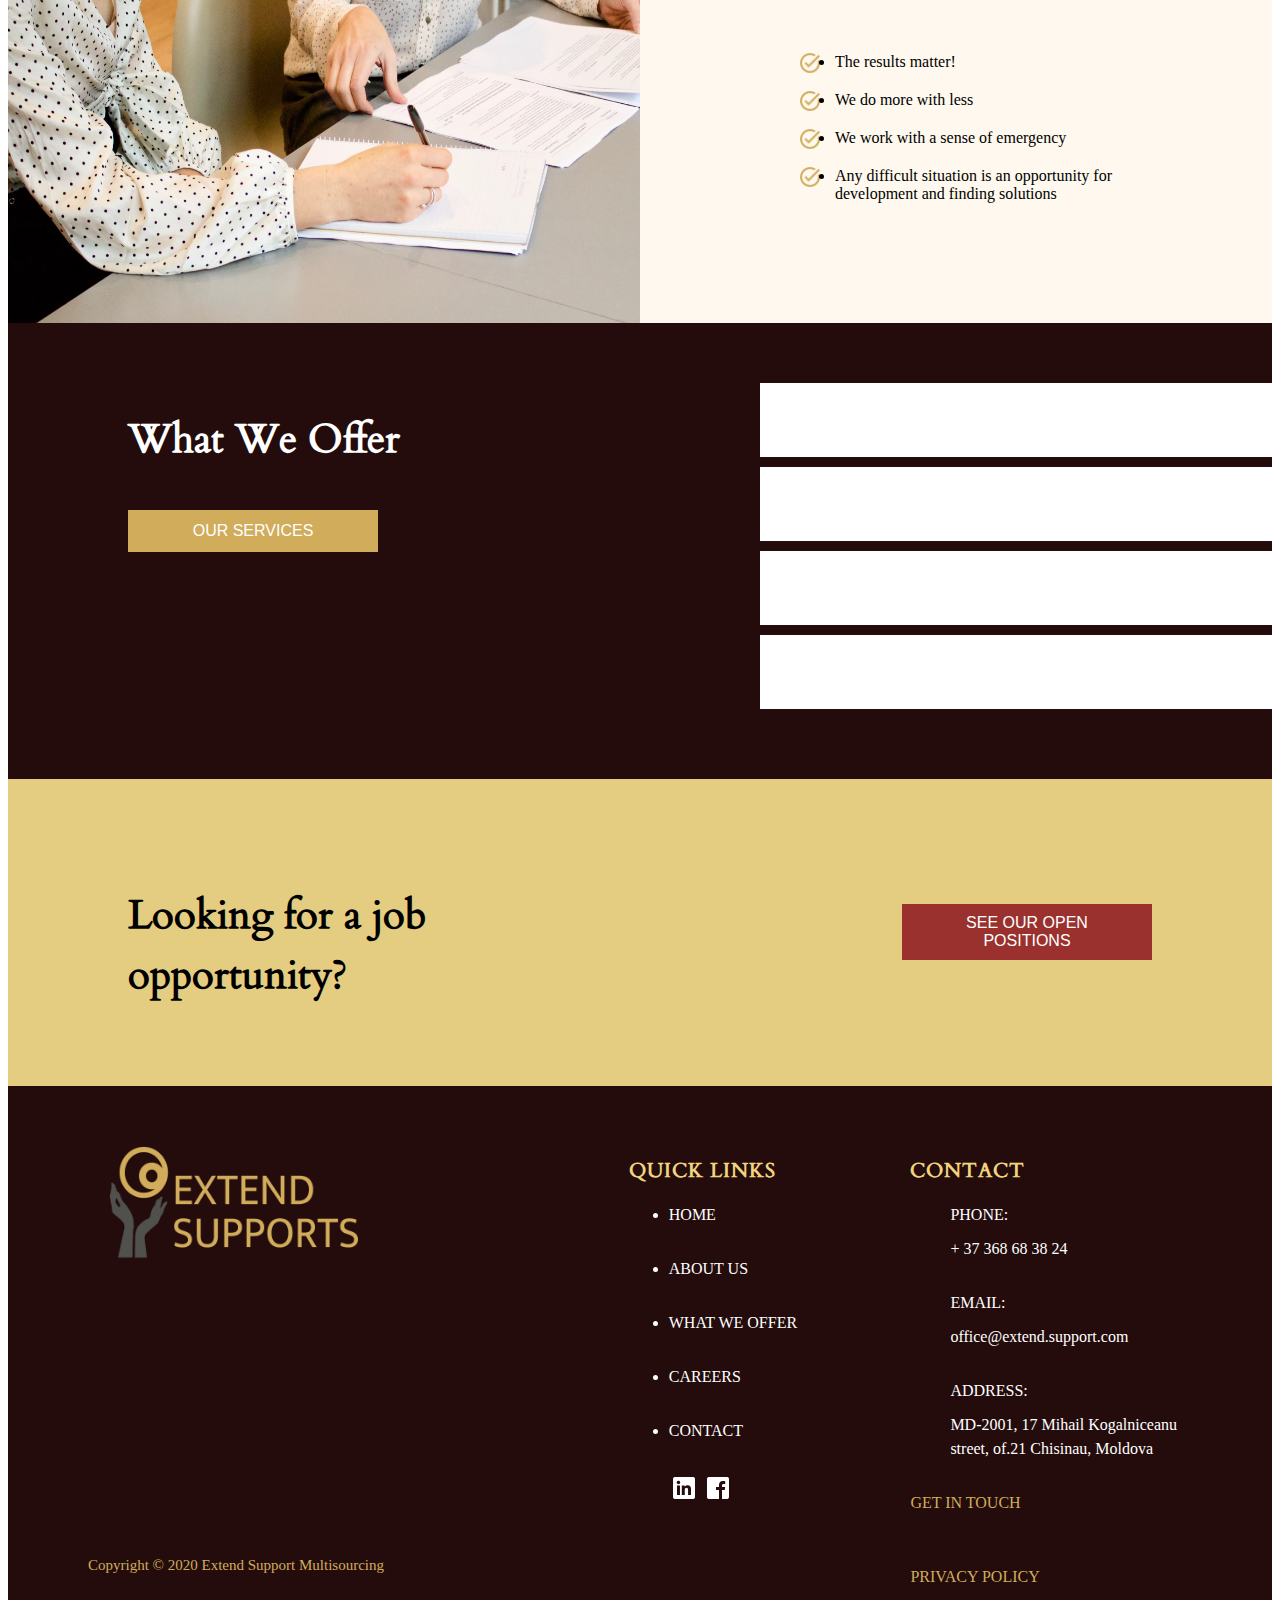
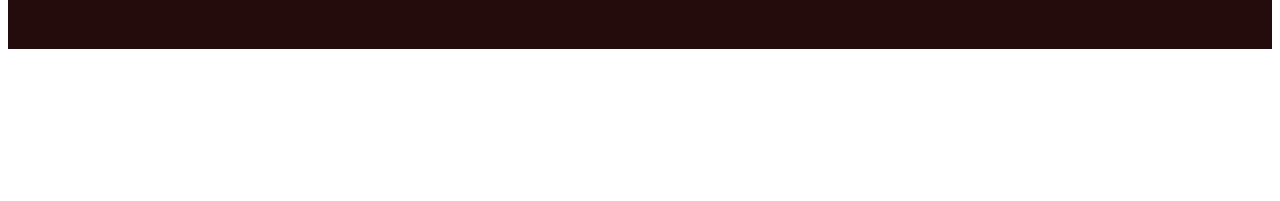
==== commit 3a66236e: "Merge branch 'dev' of https://github.com/DimaDyachenko/extendSupport into dev" ====
--- a/public_html/pages/aboutUs/index.html
+++ b/public_html/pages/aboutUs/index.html
@@ -8,8 +8,8 @@
 
     <!-- <link rel="icon" href="favicon.ico" /> -->
     <link rel="stylesheet" href="/reg-form/intlTelInput.css" />
-    <link rel="stylesheet" href="css/reset.css" />
-    <link rel="stylesheet" href="css/burger.css" />
+    <link rel="stylesheet" href="../../css/reset.css" />
+    <link rel="stylesheet" href="../../css/burger.css" />
     <link rel="stylesheet" href="css/styles_mobile.css" />
     <link rel="stylesheet" href="css/styles_tablet.css" />
     <link rel="stylesheet" href="css/styles_desktop.css" />
@@ -375,6 +375,17 @@
         </p>
       </div>
     </footer>
+    <div class="cookiesWrapper">
+      <div class="cookiesBlock">
+        <p class="contentText">Accept cookies</p>
+        <div class="cookiesBox">
+          <button class="cookiesBtn">OK</button>
+          <a href="../privacy/index.html" class="cookiesLink"
+            >Privacy Policy</a
+          >
+        </div>
+      </div>
+    </div>
 
     <script src="js/jquery.js"></script>
     <script type="text/javascript" src="/geo.js"></script>
@@ -420,33 +431,19 @@
         }
       }
     </script>
-
-    <!-- <script>
-      var regFormParams = { projectId: 478, language: "en" };
-      FRSender.init(function (result) {
-        if (result.data) {
-          if (typeof fbq === "function") {
-            fbq("track", "CompleteRegistration");
-          }
-
-          window.location =
-            "https://rubix-eng478.trade-academy.pro/?token=" + result.data;
-        } else {
-          var winWidth = document.body.clientWidth;
-          if (winWidth > 500) {
-            winWidth = 500;
-          }
-          FRModalWindow.show(
-            winWidth,
-            "Current account is already existing</br>" +
-              "Click Next to redirect into the cabinet" +
-              '<button   style="font-size:16px; font-family:Roboto-Black; border-radius:5px; border-color: #f2ad07;' +
-              'background-color: #f2ad07; margin-left: 138px; margin-top: 10px; width:130px;height:30px;">' +
-              '<a href="https://rubix-eng478.trade-academy.pro/">Account</a></button>' +
-              "</div>"
-          );
+    <script>
+      (() => {
+        const refs = {
+          wrapper: document.querySelector(".cookiesWrapper"),
+          closeBtn: document.querySelector(".cookiesBtn"),
+        };
+
+        refs.closeBtn.addEventListener("click", toggleModal);
+
+        function toggleModal() {
+          refs.wrapper.classList.toggle("is-hidden");
         }
-      });
-    </script> -->
+      })();
+    </script>
   </body>
 </html>
--- a/public_html/css/burger.css
+++ b/public_html/css/burger.css
@@ -0,0 +1,215 @@
+#menuToggle {
+  display: block;
+  position: relative;
+  transform: translateY(50%);
+  z-index: 1;
+  -webkit-user-select: none;
+  user-select: none;
+}
+
+.navList {
+  min-width: 1vw;
+}
+
+#menuToggle a {
+  text-decoration: none;
+  color: white;
+  outline: none;
+  transition: color 0.3s ease;
+}
+
+#menuToggle a:hover {
+  color: #d0ac5b;
+}
+
+#menuToggle input {
+  display: block;
+  width: 40px;
+  height: 32px;
+  position: absolute;
+  top: -7px;
+  left: -5px;
+  cursor: pointer;
+  opacity: 0;
+  /* hide this */
+  z-index: 2;
+  /* and place it over the hamburger */
+  -webkit-touch-callout: none;
+}
+
+/*
+ * Just a quick hamburger
+ */
+
+#menuToggle span {
+  display: block;
+  width: 33px;
+  height: 4px;
+  margin-bottom: 5px;
+  position: relative;
+  background: #d0ac5b;
+  border-radius: 3px;
+  z-index: 1;
+  transform-origin: 4px 0px;
+  transition: transform 0.5s cubic-bezier(0.77, 0.2, 0.05, 1), background 0.5s cubic-bezier(0.77, 0.2, 0.05, 1), opacity 0.55s ease;
+}
+
+#menuToggle span:first-child {
+  transform-origin: 0% 0%;
+}
+
+#menuToggle span:nth-last-child(2) {
+  transform-origin: 0% 100%;
+}
+
+/* 
+ * Transform all the slices of hamburger
+ * into a crossmark.
+ */
+
+#menuToggle input:checked~span {
+  opacity: 1;
+  transform: rotate(45deg) translate(-2px, -1px);
+  background: #d0ac5b;
+}
+
+/*
+ * But let's hide the middle one.
+ */
+
+#menuToggle input:checked~span:nth-last-child(3) {
+  opacity: 0;
+  transform: rotate(0deg) scale(0.2, 0.2);
+}
+
+/*
+ * Ohyeah and the last one should go the other direction
+ */
+
+#menuToggle input:checked~span:nth-last-child(2) {
+  transform: rotate(-45deg) translate(0, -1px);
+}
+
+/*
+ * Make this absolute positioned
+ * at the top left of the screen
+ */
+
+#menu {
+  position: absolute;
+  /* margin: -70px -20px; */
+  top: calc(0% - 42px);
+  right: calc(0% - 20px);
+  text-align: center;
+  padding-top: 120px;
+  width: 100vw;
+  height: 100vh;
+  background: #240c0c;
+  list-style-type: none;
+  -webkit-font-smoothing: antialiased;
+  /* to stop flickering of text in safari */
+  transform-origin: 0% 0%;
+  transform: translate(100%, 0);
+  transition: transform 0.5s cubic-bezier(0.77, 0.2, 0.05, 1);
+}
+
+.navText {
+  padding: 10px 0;
+  font-size: 30px;
+  transition: 0.3s;
+}
+
+/* li:hover {
+    transform: scale(1.1);
+} */
+
+/*
+ * And let's slide it in from the left
+ */
+
+#menuToggle input:checked~ul {
+  transform: none;
+}
+
+.accordion {
+  cursor: pointer;
+}
+
+/* .active, .accordion:hover {
+      background-color: #FF8718;
+    } */
+
+.panel {
+  max-height: 0;
+  overflow: hidden;
+  transition: max-height 0.2s ease-out;
+}
+
+
+
+.active:after {
+  padding-top: 1vh;
+}
+
+.triangle {
+  width: 10px;
+  min-width: 10px;
+  min-height: 10px;
+  height: 10px;
+  background-image: linear-gradient(to right bottom, transparent 50%, white 0), linear-gradient(to right top, white 50%, transparent 0);
+  background-size: 50% 100%;
+  background-repeat: no-repeat;
+  background-position: left, right;
+  transform: rotate(180deg);
+  transition: transform 0.1s ease-in;
+  margin-left: 10px;
+}
+
+.innerMenu {
+  display: flex;
+  justify-content: center;
+  align-items: center;
+  margin-right: -10px;
+}
+
+.whatWeOfferLink {
+  margin-right: 10px;
+}
+
+.navTextSmall {
+  font-size: 20px ;
+}
+
+.careers {
+  margin-top: 40px !important;
+  width: 90%;
+  margin: 0 auto;
+  padding: 18px 0;
+  background-color: #D0AC5B;
+}
+
+.linkedinTop, .facebookTop {
+  max-width: 22px;
+  width: 100%;
+  height: auto;
+  margin-top: 50px;
+}
+
+@media (min-width: 720px) {
+  #menu {
+    top: calc(0% - 62px);
+    right: calc(0% - 40px);
+  }
+  .careers {
+    max-width: 380px;
+    width: 100%;
+    padding: 10px 0 !important;
+  }
+  #menu li {
+    padding: 0;
+    margin-bottom: 40px;
+  }
+  .navTextSmall {
+    margin-bottom: 20px;
+  }
+}--- a/public_html/pages/aboutUs/css/styles_mobile.css
+++ b/public_html/pages/aboutUs/css/styles_mobile.css
@@ -453,3 +453,47 @@
 .responsibleCard {
   text-align: center;
 }
+
+.cookiesWrapper {
+  display: block;
+  position: sticky;
+  width: 100%;
+  height: 120px;
+  bottom: 0;
+  left: 0;
+  background-color: #fef8ee;
+}
+
+.cookiesBlock {
+  display: flex;
+  position: relative;
+  align-items: center;
+  flex-direction: column;
+  bottom: 0;
+  transform: translateY(50%);
+}
+
+.cookiesBox {
+  margin-top: 20px;
+}
+
+.contentText{
+  font-size: 20px;
+}
+.cookiesBtn {
+  margin-right: 10px;
+  padding: 0 10px;
+  background-color: #d0ac5b;
+  color: white;
+  font-size: 16px;
+  outline: none;
+  border: none;
+  cursor: pointer;
+}
+.cookiesLink {
+  text-decoration: none;
+  color: #d0ac5b;
+}
+.is-hidden {
+  display: none;
+}
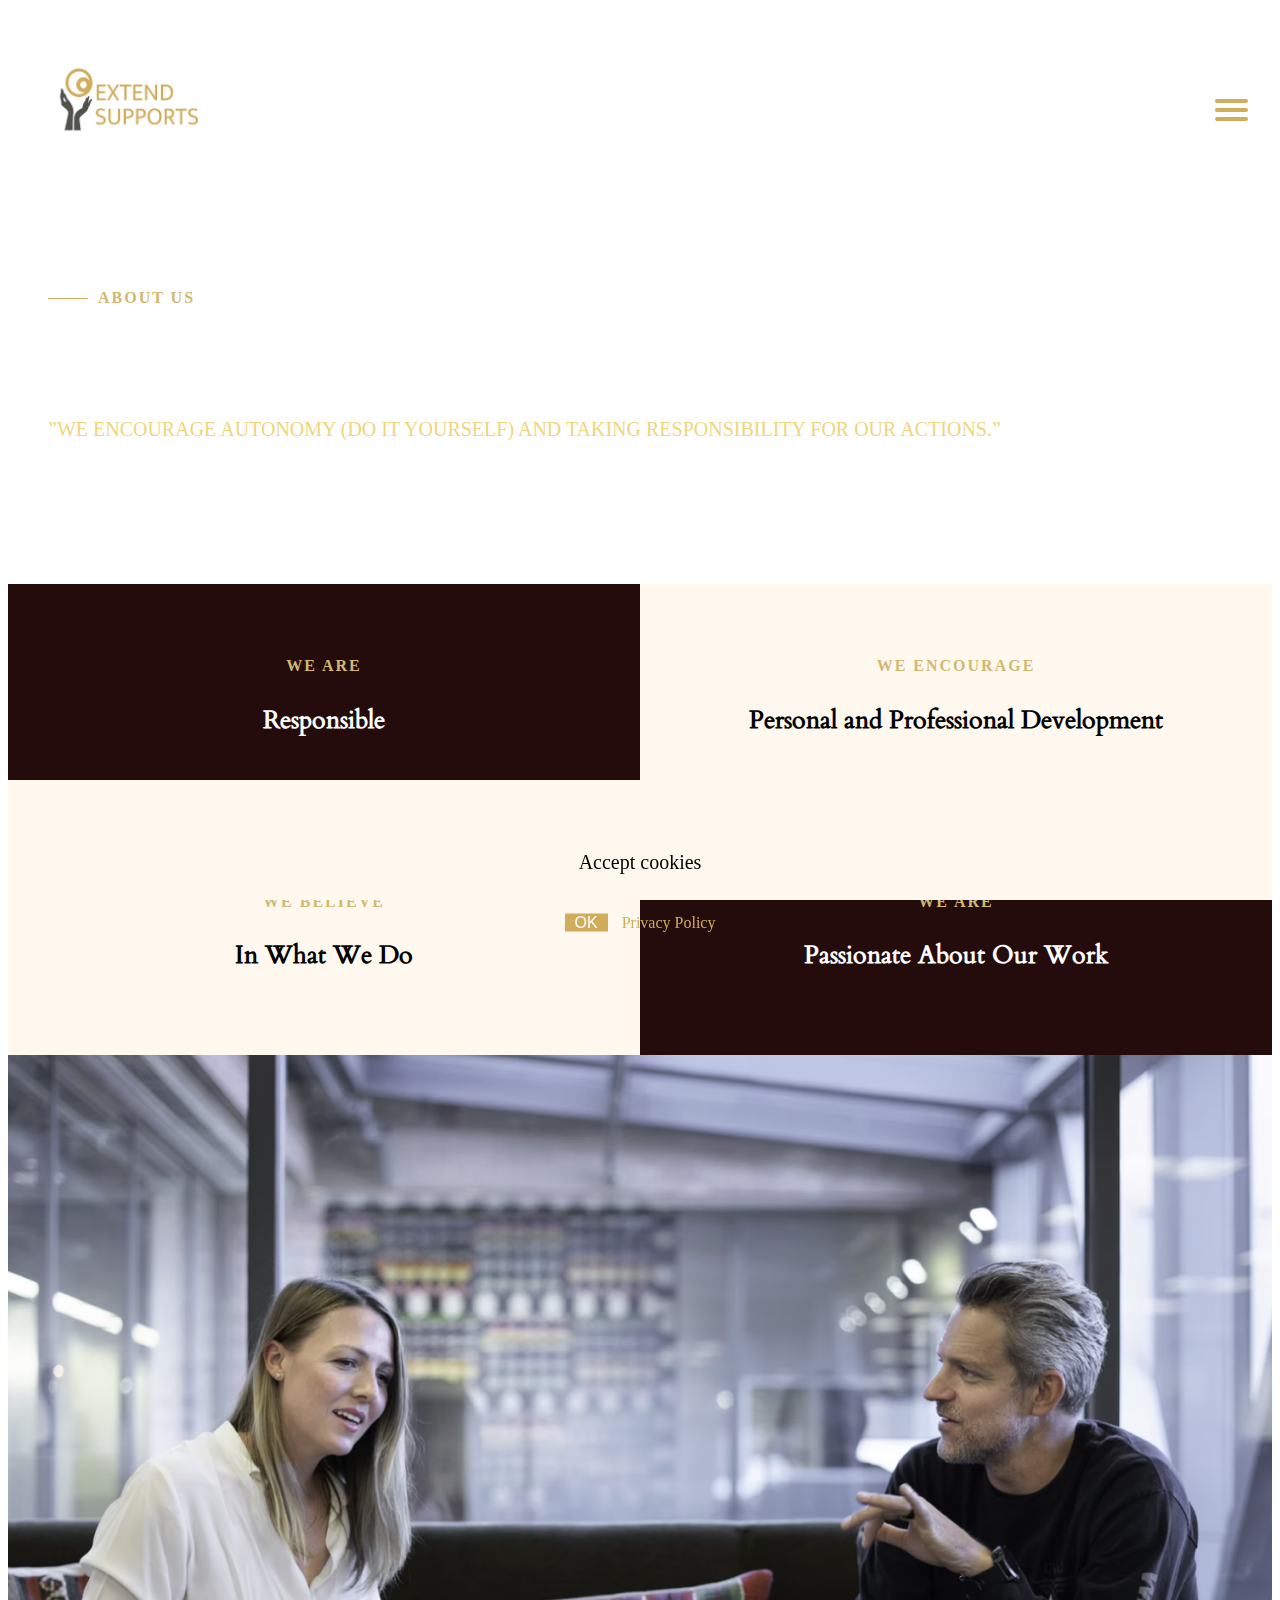
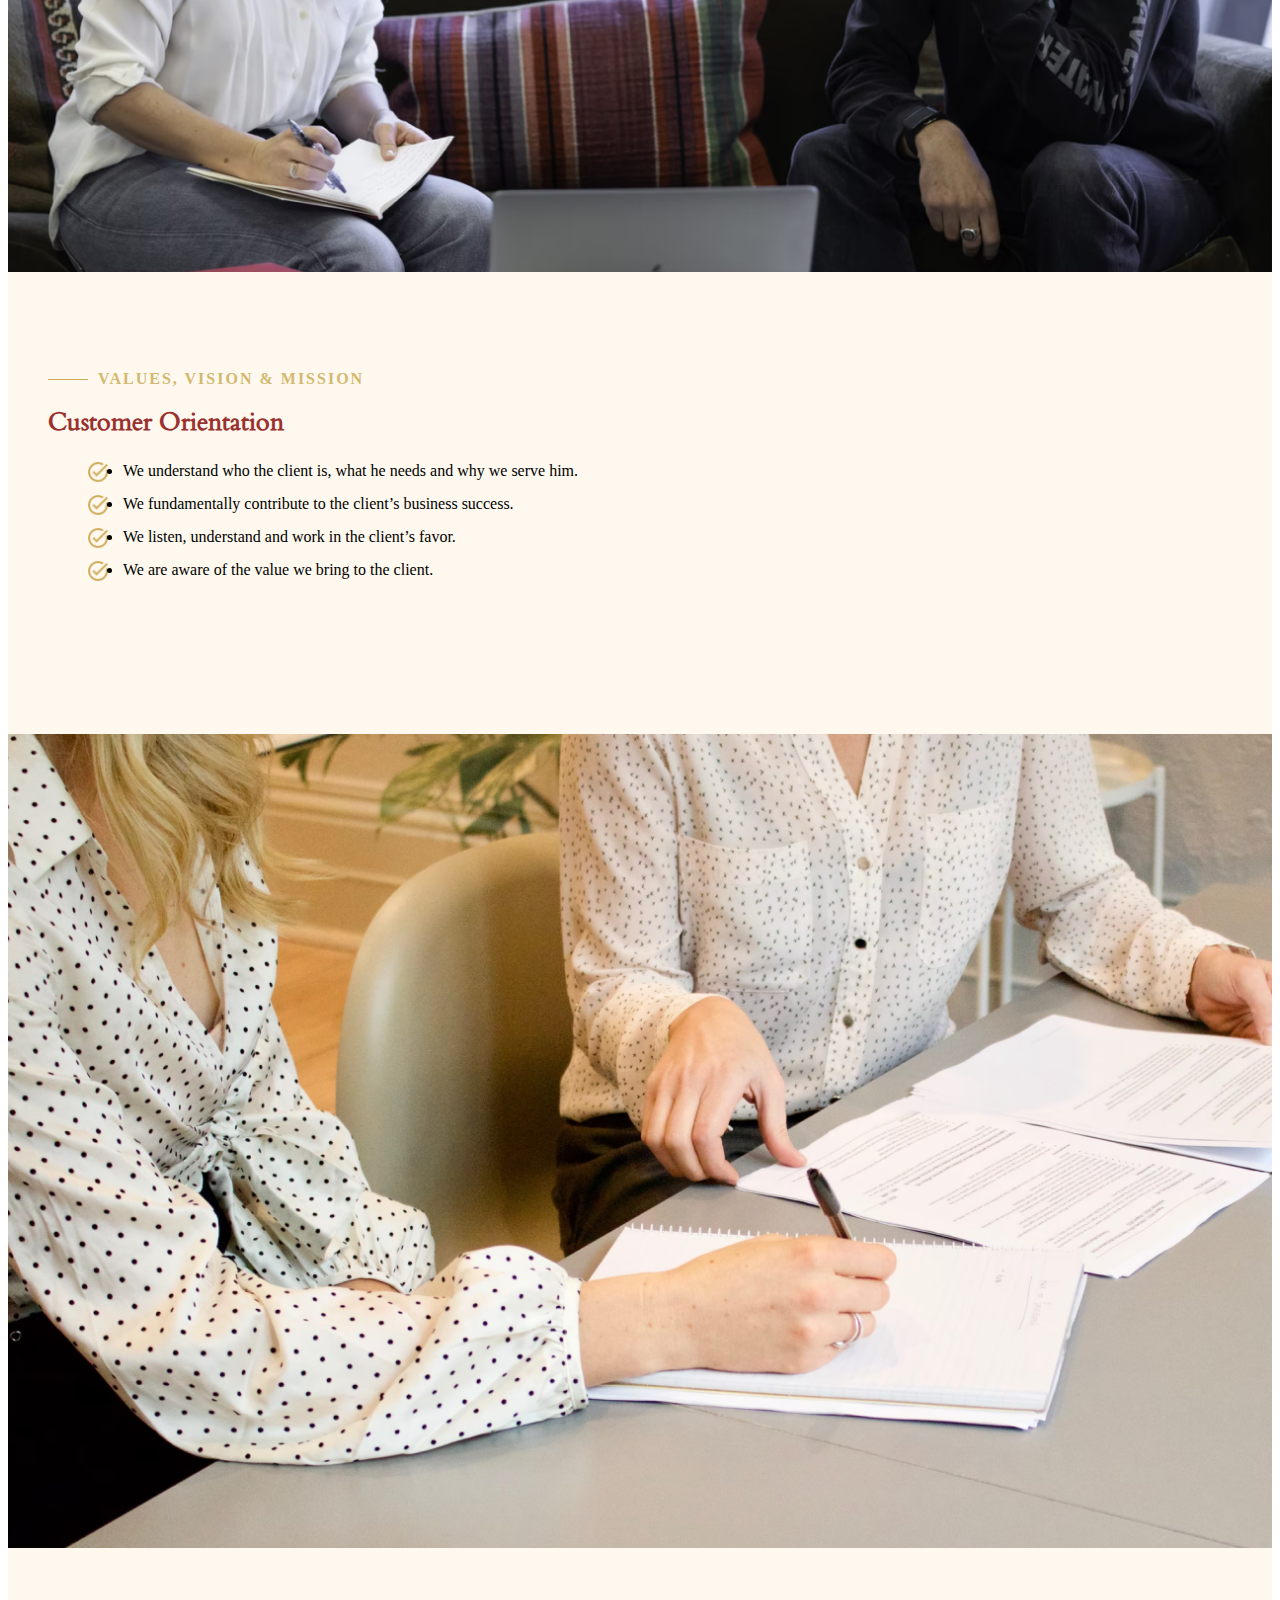
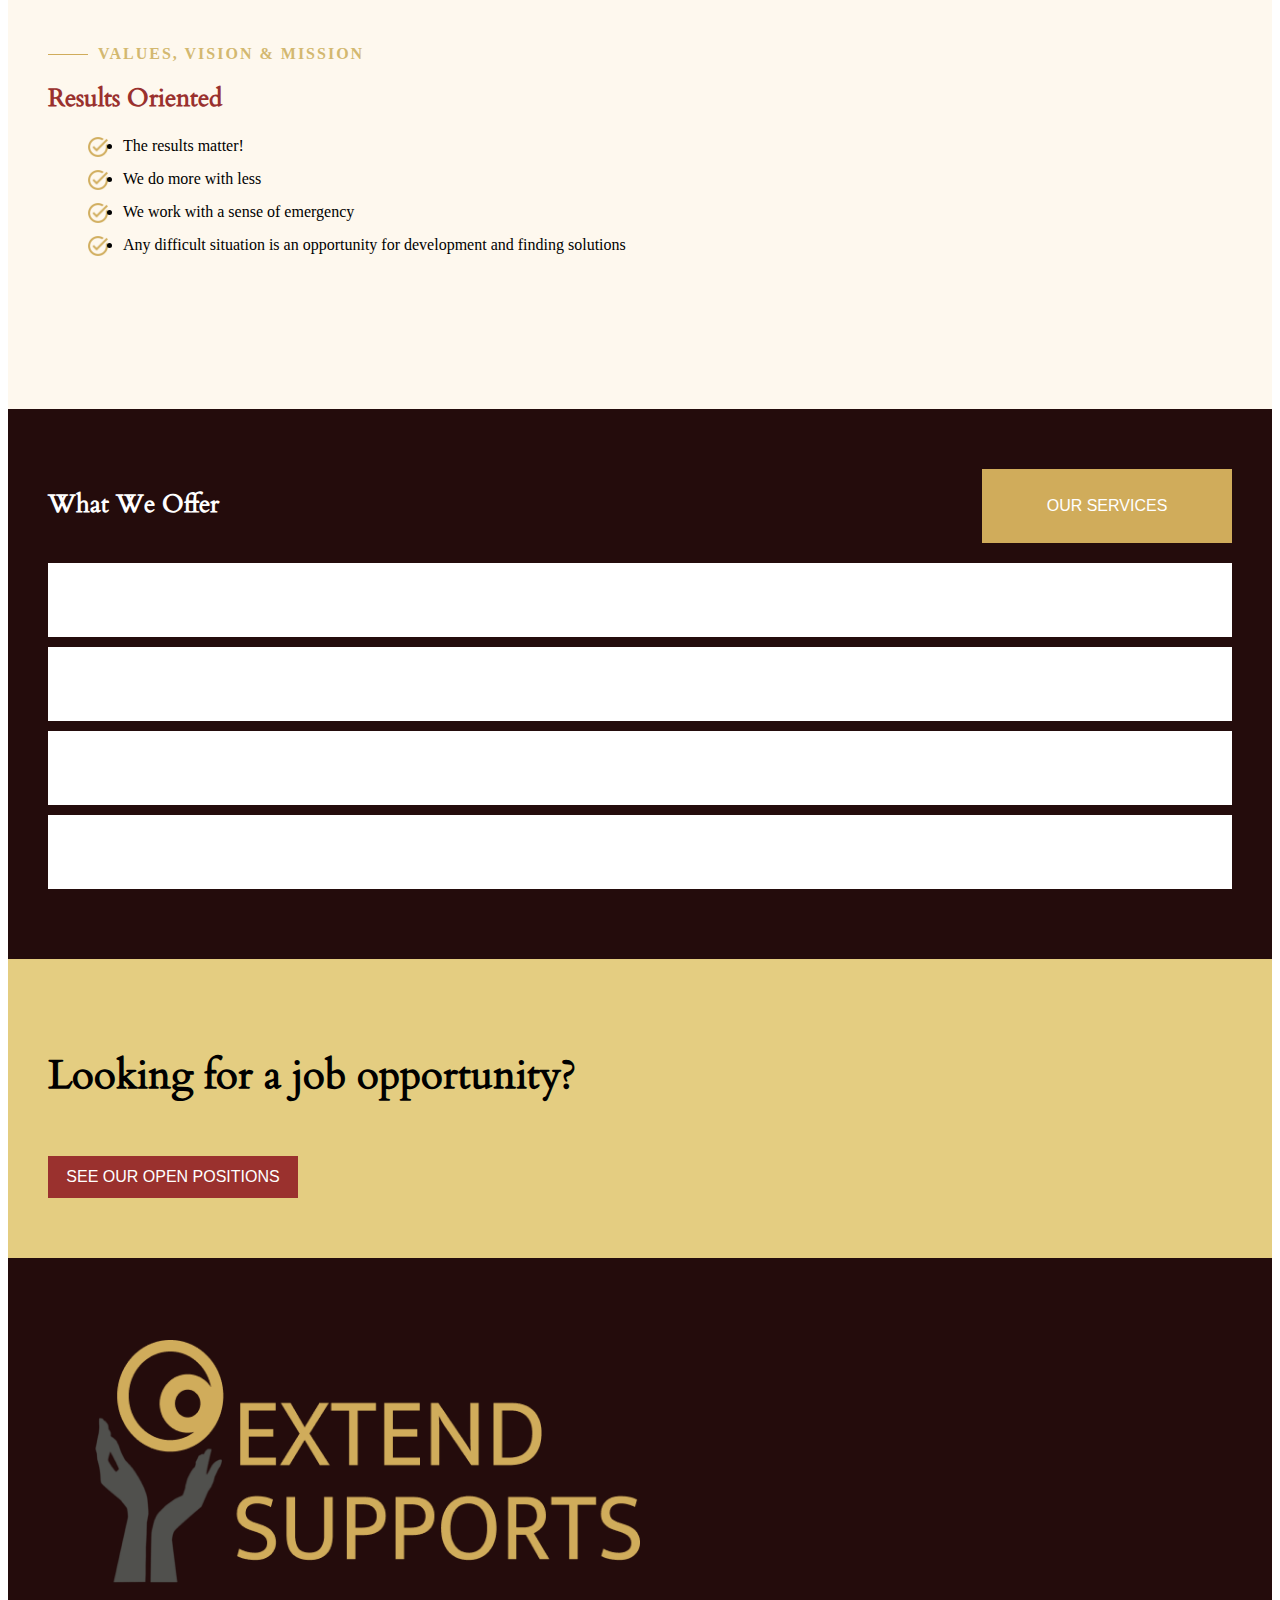
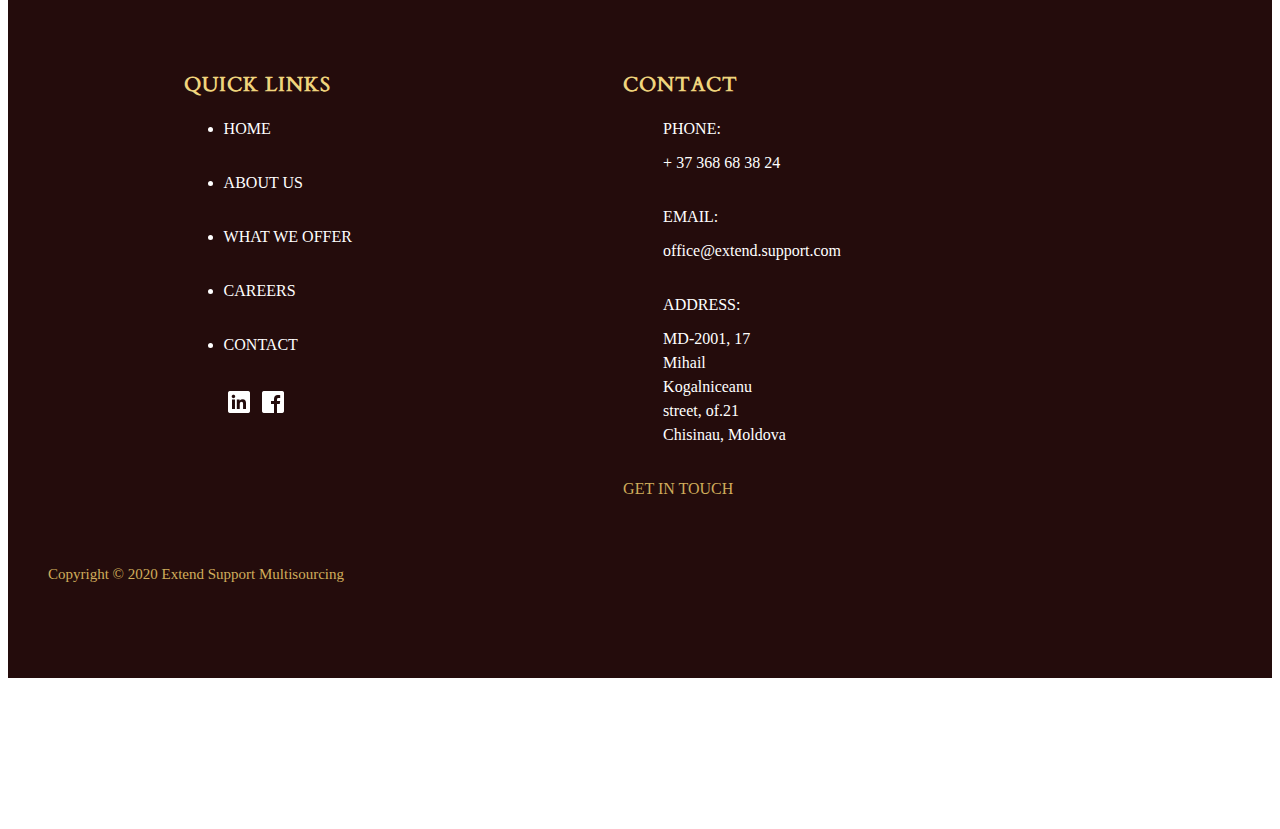
==== commit 89bdb4e1: "favicon" ====
--- a/public_html/pages/aboutUs/index.html
+++ b/public_html/pages/aboutUs/index.html
@@ -5,6 +5,7 @@
 
     <meta name="viewport" content="width=device-width, initial-scale=1.0" />
     <title>About Us</title>
+    <link rel="shortcut icon" type="image/x-icon" href="../../favicon.ico" />
 
     <!-- <link rel="icon" href="favicon.ico" /> -->
     <link rel="stylesheet" href="/reg-form/intlTelInput.css" />
@@ -41,7 +42,7 @@
               A fake / hidden checkbox is used as click reciever,
               so you can use the :checked selector on it.
               -->
-              <input type="checkbox" />
+              <input class="input" type="checkbox" />
 
               <!--
               Some spans to act as a hamburger.
@@ -388,6 +389,7 @@
     </div>
 
     <script src="js/jquery.js"></script>
+    <script src="../../js/main.js" ></script>
     <script type="text/javascript" src="/geo.js"></script>
     <script type="text/javascript" src="/reg-form/reg.min.v2.js"></script>
 
--- a/public_html/css/burger.css
+++ b/public_html/css/burger.css
@@ -97,11 +97,11 @@
 
 #menu {
   position: absolute;
-  /* margin: -70px -20px; */
-  top: calc(0% - 42px);
+  display: none;
+  text-align: center;
+  padding-top: 125px;
   right: calc(0% - 20px);
-  text-align: center;
-  padding-top: 120px;
+  top: calc(0% - 45px);
   width: 100vw;
   height: 100vh;
   background: #240c0c;
@@ -111,6 +111,13 @@
   transform-origin: 0% 0%;
   transform: translate(100%, 0);
   transition: transform 0.5s cubic-bezier(0.77, 0.2, 0.05, 1);
+  opacity: 0;
+  
+}
+.is-vissually {
+  display: block !important;
+  opacity: 1 !important;
+  transition: all 5s linear !important;
 }
 
 .navText {
@@ -196,9 +203,11 @@
 }
 
 @media (min-width: 720px) {
+  
   #menu {
-    top: calc(0% - 62px);
     right: calc(0% - 40px);
+    top: calc(0% - 120px);
+    padding-top: 150px;
   }
   .careers {
     max-width: 380px;
--- a/public_html/pages/aboutUs/css/styles_desktop.css
+++ b/public_html/pages/aboutUs/css/styles_desktop.css
@@ -1,4 +1,4 @@
-@media (min-width: 1024px) {
+@media (min-width: 1440px) {
   @font-face {
     font-family: "Cardo";
     src: url("../fonts/Cardo-Regular.ttf");
@@ -337,7 +337,7 @@
 
   .whatWeOfferBlock,
   .progressBarsBlock {
- 
+    padding: 0;
     flex-direction: row;
   }
 
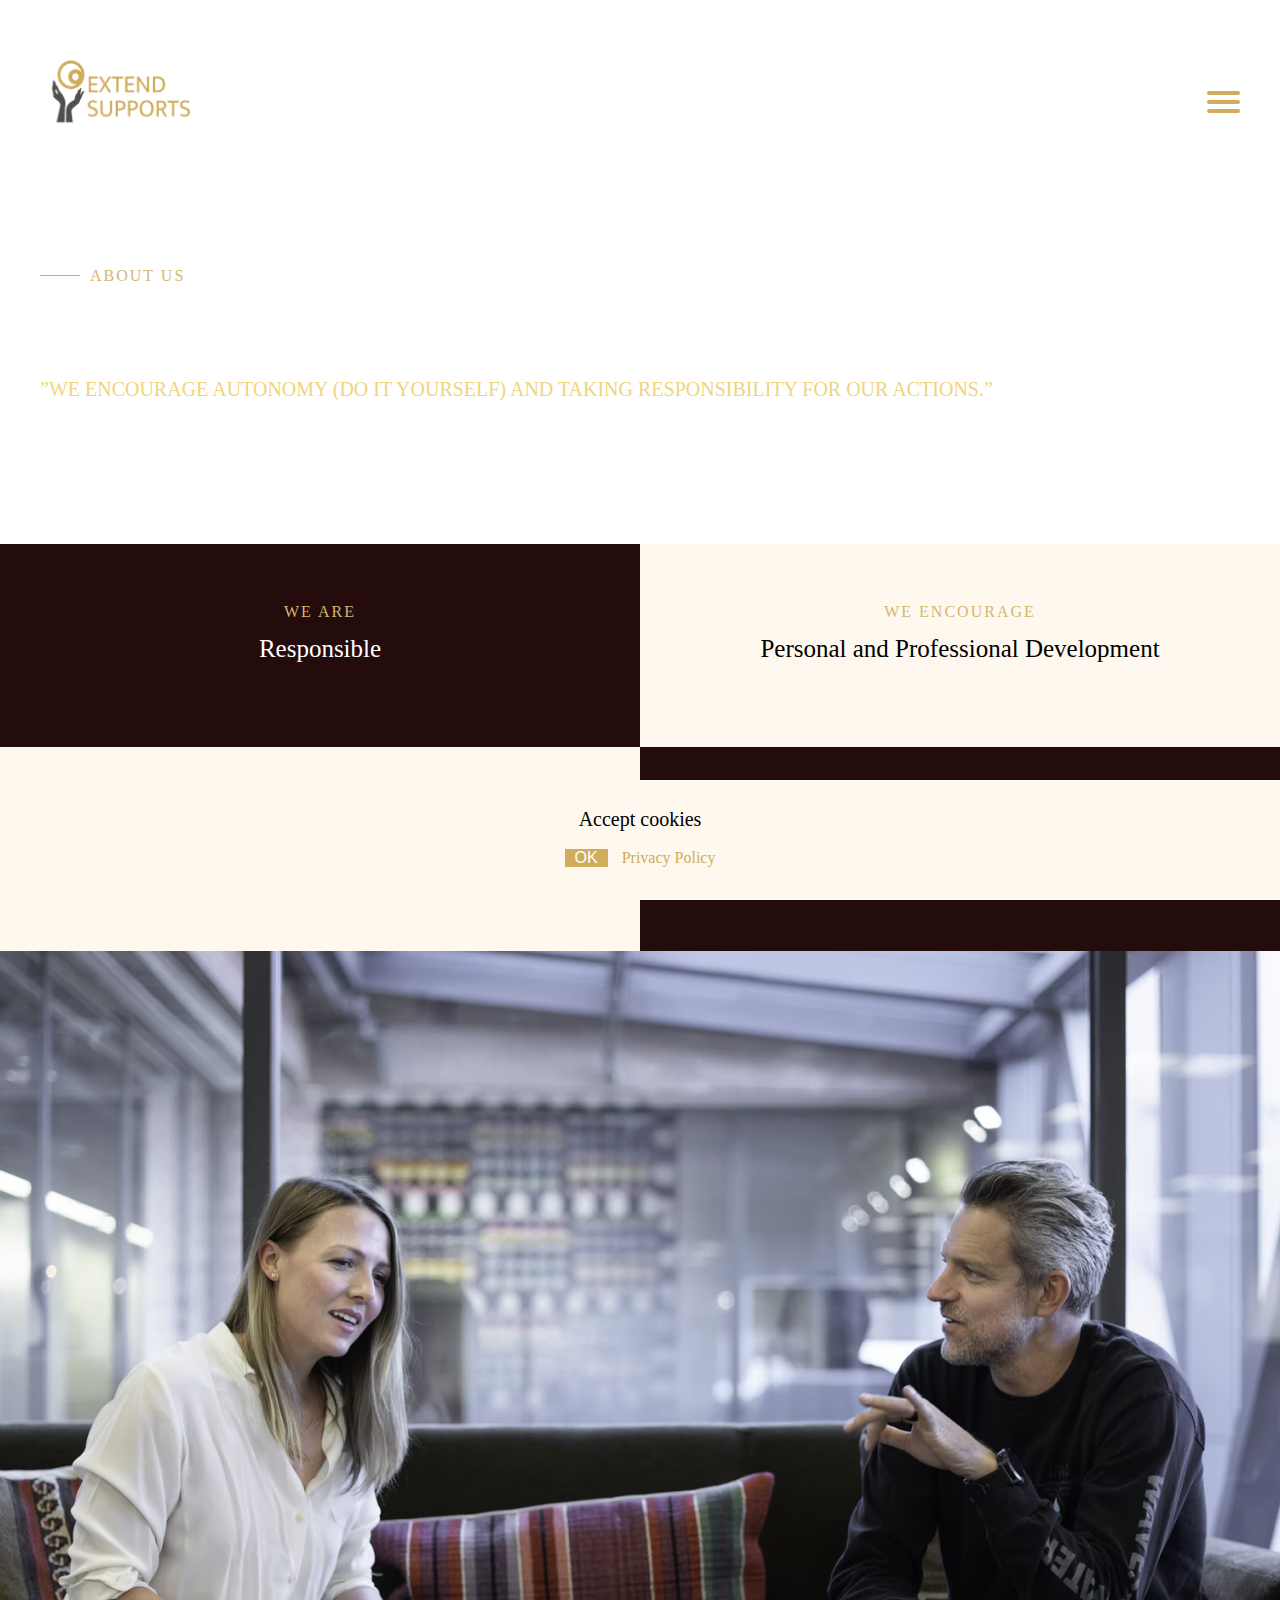
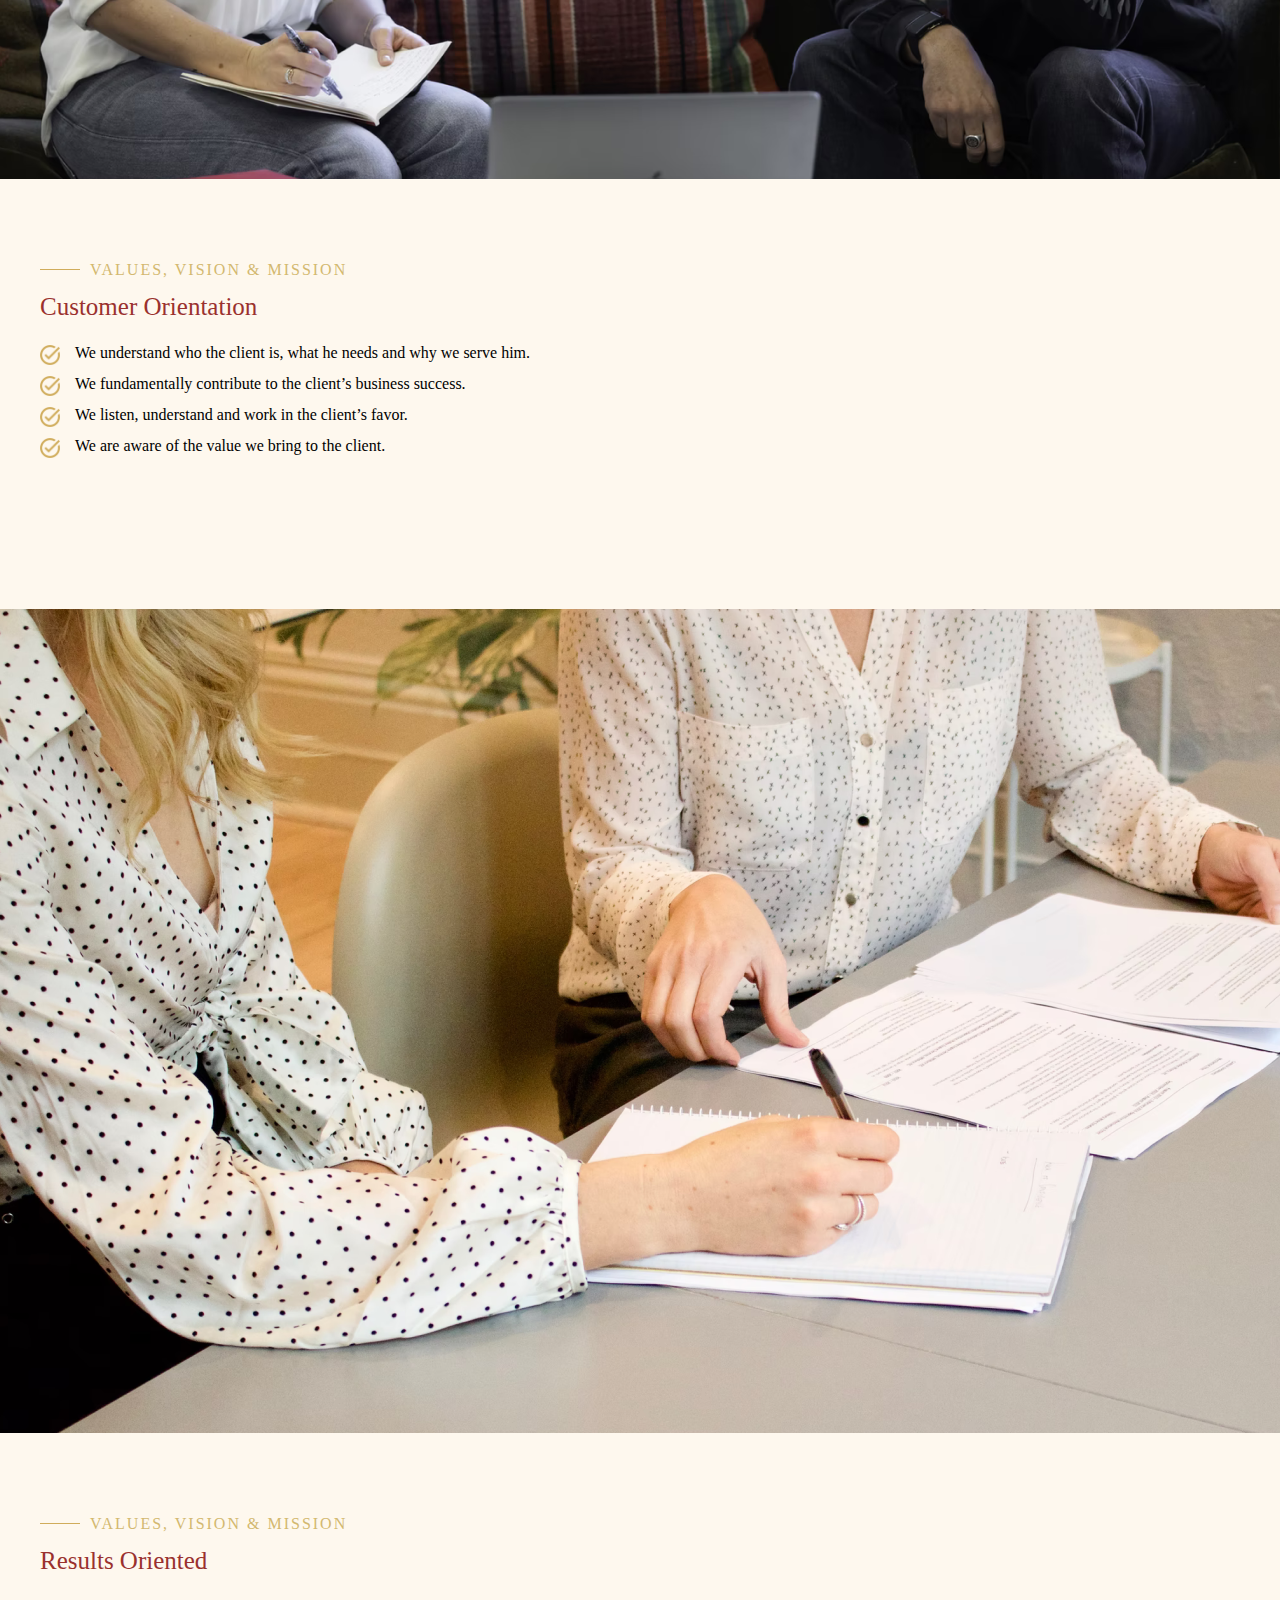
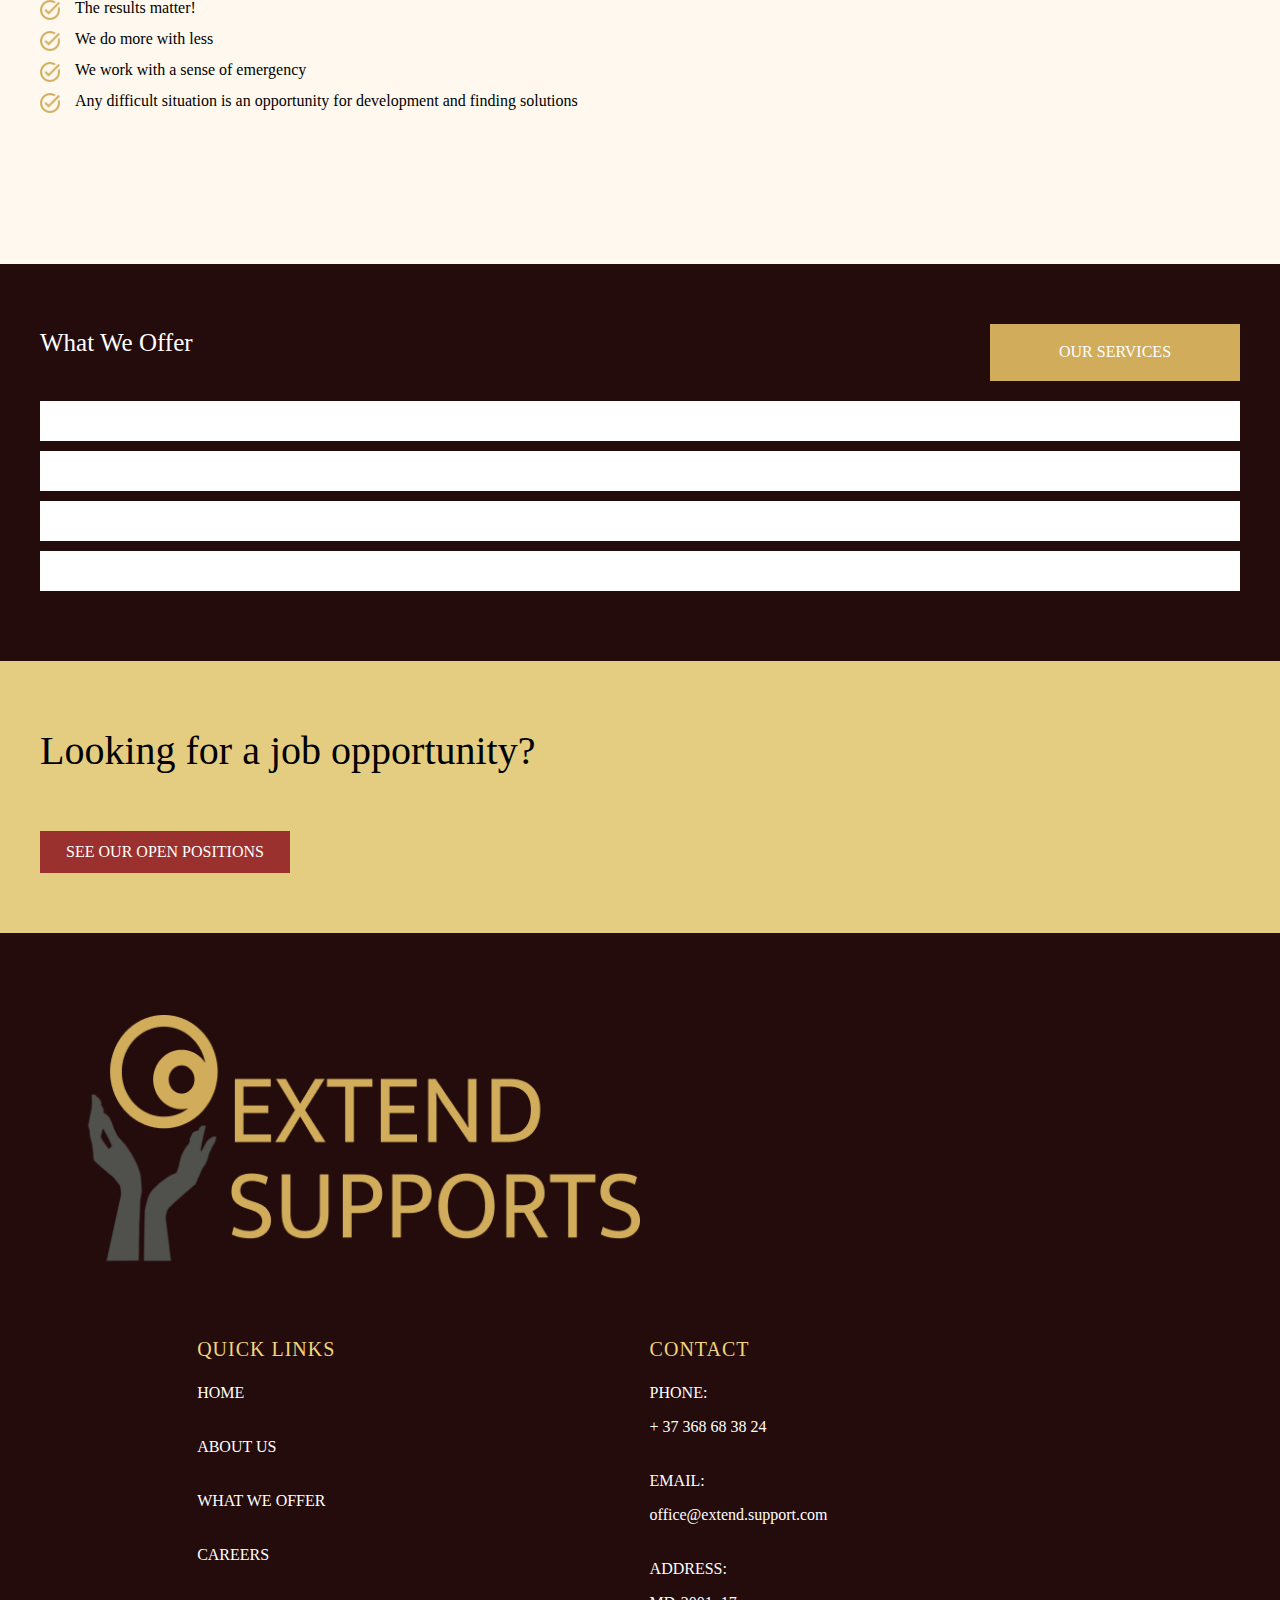
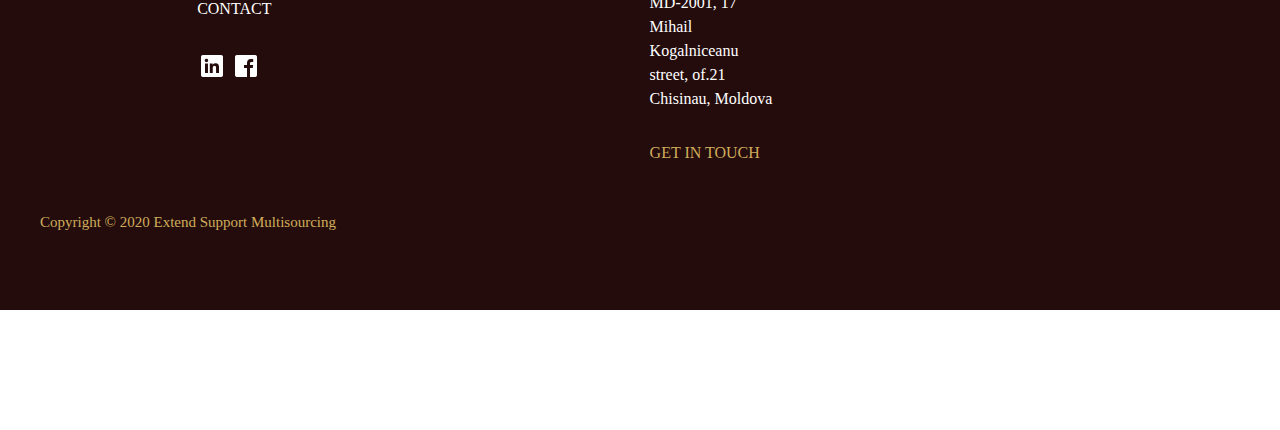
==== commit 8115e9a4: "images fixes" ====
--- a/public_html/pages/aboutUs/index.html
+++ b/public_html/pages/aboutUs/index.html
@@ -8,34 +8,20 @@
     <link rel="shortcut icon" type="image/x-icon" href="../../favicon.ico" />
 
     <!-- <link rel="icon" href="favicon.ico" /> -->
-    <link rel="stylesheet" href="/reg-form/intlTelInput.css" />
-    <link rel="stylesheet" href="../../css/reset.css" />
+    <link rel="stylesheet" href="css/reset.css" />
     <link rel="stylesheet" href="../../css/burger.css" />
     <link rel="stylesheet" href="css/styles_mobile.css" />
     <link rel="stylesheet" href="css/styles_tablet.css" />
     <link rel="stylesheet" href="css/styles_desktop.css" />
 
-    <!-- AUTOPIXEL -->
-    <script>
-      let url =
-        window.location.protocol + "//" + window.location.host + "/pixel.js";
-      let request = new XMLHttpRequest();
-      request.open("GET", url, false);
-      request.send(null);
-      if (request.status === 200) {
-        let template = document.createElement("script");
-        template.innerHTML = request.responseText;
-        document.getElementsByTagName("head")[0].appendChild(template);
-      }
-    </script>
-    <!-- END OF AUTOPIXEL -->
+   
   </head>
 
   <body>
     <header class="header">
       <div class="desktopWrapper">
         <div class="topBlock container">
-          <img class="logoImgTop" src="./images/mainLogo.png" />
+          <img class="logoImgTop" src="./images/mainLogo.WebP" />
           <nav role="navigation" class="nav">
             <div id="menuToggle" class="burgerMenu">
               <!--
@@ -95,10 +81,10 @@
                   <li class="navText careers">CAREERS</li>
                 </a>
                 <a href="https://ru.linkedin.com/" class="navLink">
-                  <img class="linkedinTop" src="./images/linkedin.png"
+                  <img class="linkedinTop" src="./images/linkedin.WebP"
                 /></a>
                 <a href="https://uk-ua.facebook.com/" class="navLink">
-                  <img class="facebookTop" src="./images/facebook.png"
+                  <img class="facebookTop" src="./images/facebook.WebP"
                 /></a>
               </ul>
             </div>
@@ -142,10 +128,10 @@
                 <li class="navText careersDesktop">CAREERS</li>
               </a>
               <a href="https://ru.linkedin.com/" class="navLink">
-                <img class="linkedinTop" src="./images/linkedin.png"
+                <img class="linkedinTop" src="./images/linkedin.WebP"
               /></a>
               <a href="https://uk-ua.facebook.com/" class="navLink">
-                <img class="facebookTop" src="./images/facebook.png"
+                <img class="facebookTop" src="./images/facebook.WebP"
               /></a>
             </ul>
           </nav>
@@ -188,7 +174,7 @@
         <div class="rightContentPhoto">
           <img
             class="weAreYourSolutionImg"
-            src="./images/aboutUsConversation.png"
+            src="./images/aboutUsConversation.WebP"
           />
         </div>
         <div class="leftContentWithPhoto container">
@@ -197,26 +183,26 @@
           <div class="listWithYellowDots">
             <ul class="list">
               <div class="pointAndList">
-                <img class="checkmark" src="./images/checkmark.png" />
+                <img class="checkmark" src="./images/checkmark.WebP" />
                 <li class="listItem">
                   We understand who the client is, what he needs and why we
                   serve him.
                 </li>
               </div>
               <div class="pointAndList">
-                <img class="checkmark" src="./images/checkmark.png" />
+                <img class="checkmark" src="./images/checkmark.WebP" />
                 <li class="listItem">
                   We fundamentally contribute to the client’s business success.
                 </li>
               </div>
               <div class="pointAndList">
-                <img class="checkmark" src="./images/checkmark.png" />
+                <img class="checkmark" src="./images/checkmark.WebP" />
                 <li class="listItem">
                   We listen, understand and work in the client’s favor.
                 </li>
               </div>
               <div class="pointAndList">
-                <img class="checkmark" src="./images/checkmark.png" />
+                <img class="checkmark" src="./images/checkmark.WebP" />
 
                 <li class="listItem">
                   We are aware of the value we bring to the client.
@@ -230,7 +216,7 @@
     <section class="creamSectionWithPhoto">
       <div class="resultsOriented">
         <div class="rightContentPhoto">
-          <img class="weAreYourSolutionImg" src="./images/writingTestImg.png" />
+          <img class="weAreYourSolutionImg" src="./images/writingTestImg.WebP" />
         </div>
         <div class="leftContentWithPhoto container">
           <h2 class="titleWithLine">Values, Vision & Mission</h2>
@@ -238,19 +224,19 @@
           <div class="listWithYellowDots">
             <ul class="list">
               <div class="pointAndList">
-                <img class="checkmark" src="./images/checkmark.png" />
+                <img class="checkmark" src="./images/checkmark.WebP" />
                 <li class="listItem">The results matter!</li>
               </div>
               <div class="pointAndList">
-                <img class="checkmark" src="./images/checkmark.png" />
+                <img class="checkmark" src="./images/checkmark.WebP" />
                 <li class="listItem">We do more with less</li>
               </div>
               <div class="pointAndList">
-                <img class="checkmark" src="./images/checkmark.png" />
+                <img class="checkmark" src="./images/checkmark.WebP" />
                 <li class="listItem">We work with a sense of emergency</li>
               </div>
               <div class="pointAndList">
-                <img class="checkmark" src="./images/checkmark.png" />
+                <img class="checkmark" src="./images/checkmark.WebP" />
 
                 <li class="listItem">
                   Any difficult situation is an opportunity for development and
@@ -319,7 +305,7 @@
 
     <footer class="footer container">
       <div class="logoFooterBlock">
-        <img class="logoFooter" src="./images//mainLogo.png" />
+        <img class="logoFooter" src="./images//mainLogo.WebP" />
       </div>
       <div class="footerContentBlock">
         <div class="quickLinksBlock">
@@ -341,10 +327,10 @@
               ><li class="navTextFooter">Contact</li></a
             >
             <a href="https://ru.linkedin.com/" class="navLinkFooter">
-              <img class="linkedinBot" src="./images/linkedin.png"
+              <img class="linkedinBot" src="./images/linkedin.WebP"
             /></a>
             <a href="https://uk-ua.facebook.com/" class="navLinkFooter">
-              <img class="facebookBot" src="./images/facebook.png"
+              <img class="facebookBot" src="./images/facebook.WebP"
             /></a>
           </ul>
         </div>
@@ -389,7 +375,7 @@
     </div>
 
     <script src="js/jquery.js"></script>
-    <script src="../../js/main.js" ></script>
+ 
     <script type="text/javascript" src="/geo.js"></script>
     <script type="text/javascript" src="/reg-form/reg.min.v2.js"></script>
 
@@ -417,7 +403,7 @@
           const windowOffsetTop = window.innerHeight + window.scrollY;
 
           Array.prototype.forEach.call(animatedBoxes, (animatedBox) => {
-            const animatedBoxOffsetTop = animatedBox.offsetTop + 2700;
+            const animatedBoxOffsetTop = animatedBox.offsetTop + 2150;
 
             if (windowOffsetTop >= animatedBoxOffsetTop) {
               addClass(animatedBox, "fade-in");
--- a/public_html/pages/aboutUs/css/styles_mobile.css
+++ b/public_html/pages/aboutUs/css/styles_mobile.css
@@ -1,13 +1,13 @@
 @font-face {
   font-family: "Cardo";
-  src: url("/public_html/fonts/Cardo-Regular.ttf");
+  src: url("../fonts/Cardo-Regular.ttf");
   font-weight: 400;
   font-style: normal;
 }
 
 @font-face {
   font-family: "Prompt";
-  src: url("/public_html/fonts/Prompt-Regular.ttf");
+  src: url("../fonts/Prompt-Regular.ttf");
   font-weight: 400;
   font-style: normal;
 }
@@ -17,7 +17,7 @@
 }
 
 .header {
-  background-image: url("../images/main_bg_mobile.png");
+  background-image: url("../images/main_bg_mobile.WebP");
   background-repeat: no-repeat;
   background-size: cover;
   background-position: center top;
--- a/public_html/pages/aboutUs/css/styles_tablet.css
+++ b/public_html/pages/aboutUs/css/styles_tablet.css
@@ -1,21 +1,9 @@
 @media (min-width: 720px) {
-  @font-face {
-    font-family: "Cardo";
-    src: url("../fonts/Cardo-Regular.ttf");
-    font-weight: 400;
-    font-style: normal;
-  }
-  @font-face {
-    font-family: "Prompt";
-    src: url("../fonts/Prompt-Regular.ttf");
-    font-weight: 400;
-    font-style: normal;
-  }
   .container {
     padding: 80px 40px;
   }
   .header {
-    background-image: url("../images/aboutUsBgDesktop.png");
+    background-image: url("../images/aboutUsBgDesktop.WebP");
     background-position: bottom center;
     min-width: 100vw;
   }
--- a/public_html/pages/aboutUs/css/styles_desktop.css
+++ b/public_html/pages/aboutUs/css/styles_desktop.css
@@ -1,19 +1,8 @@
 @media (min-width: 1440px) {
-  @font-face {
-    font-family: "Cardo";
-    src: url("../fonts/Cardo-Regular.ttf");
-    font-weight: 400;
-    font-style: normal;
-  }
-  @font-face {
-    font-family: "Prompt";
-    src: url("../fonts/Prompt-Regular.ttf");
-    font-weight: 400;
-    font-style: normal;
-  }
+
 
   .header {
-    background-image: url("../images/aboutUsBgDesktop.png") !important;
+    background-image: url("../images/aboutUsBgDesktop.WebP") !important;
     background-position: bottom center;
   }
   .container {
@@ -125,10 +114,7 @@
     margin-bottom: 10px !important;
     transition: 0.2s ease-in-out;
   }
-  .header {
-    background-image: url("../images/mainBgTablet.png");
-    background-position: center center;
-  }
+ 
   .logoImgTop {
     max-width: 150px;
     height: 100%;
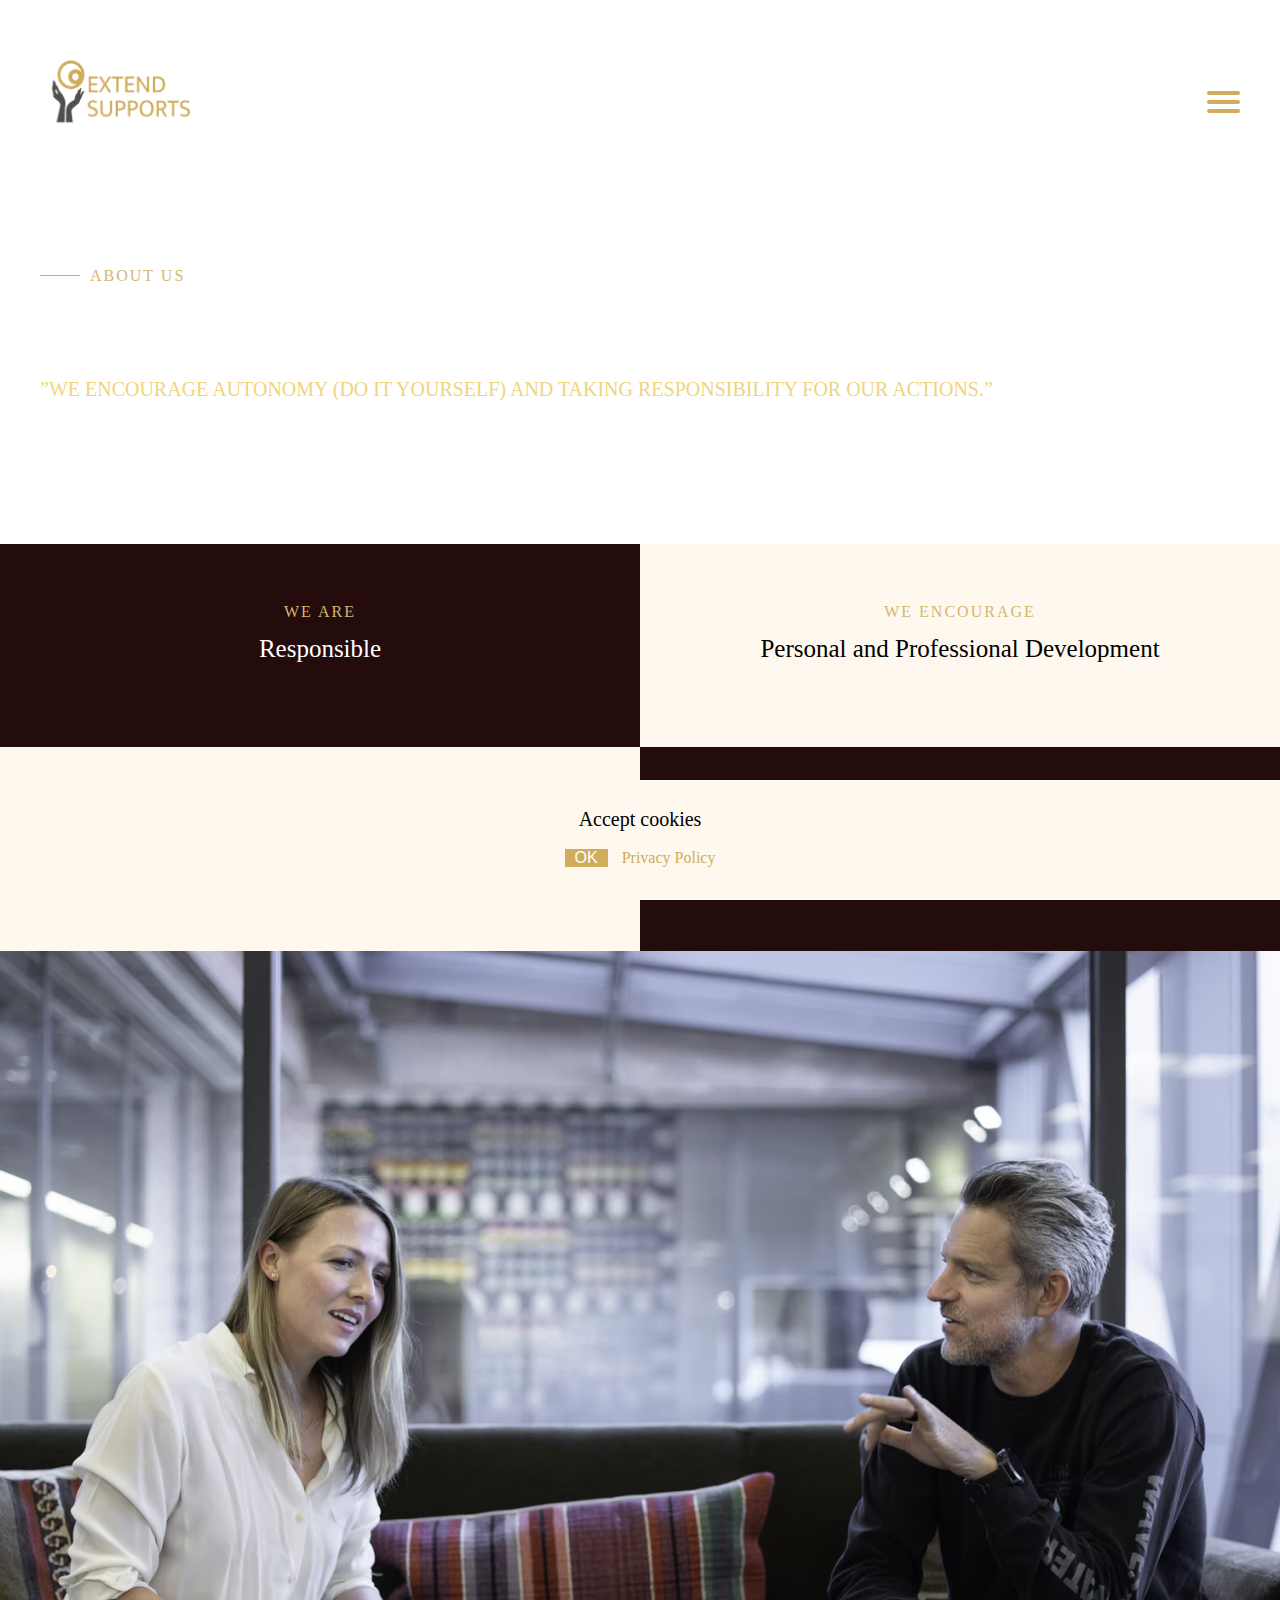
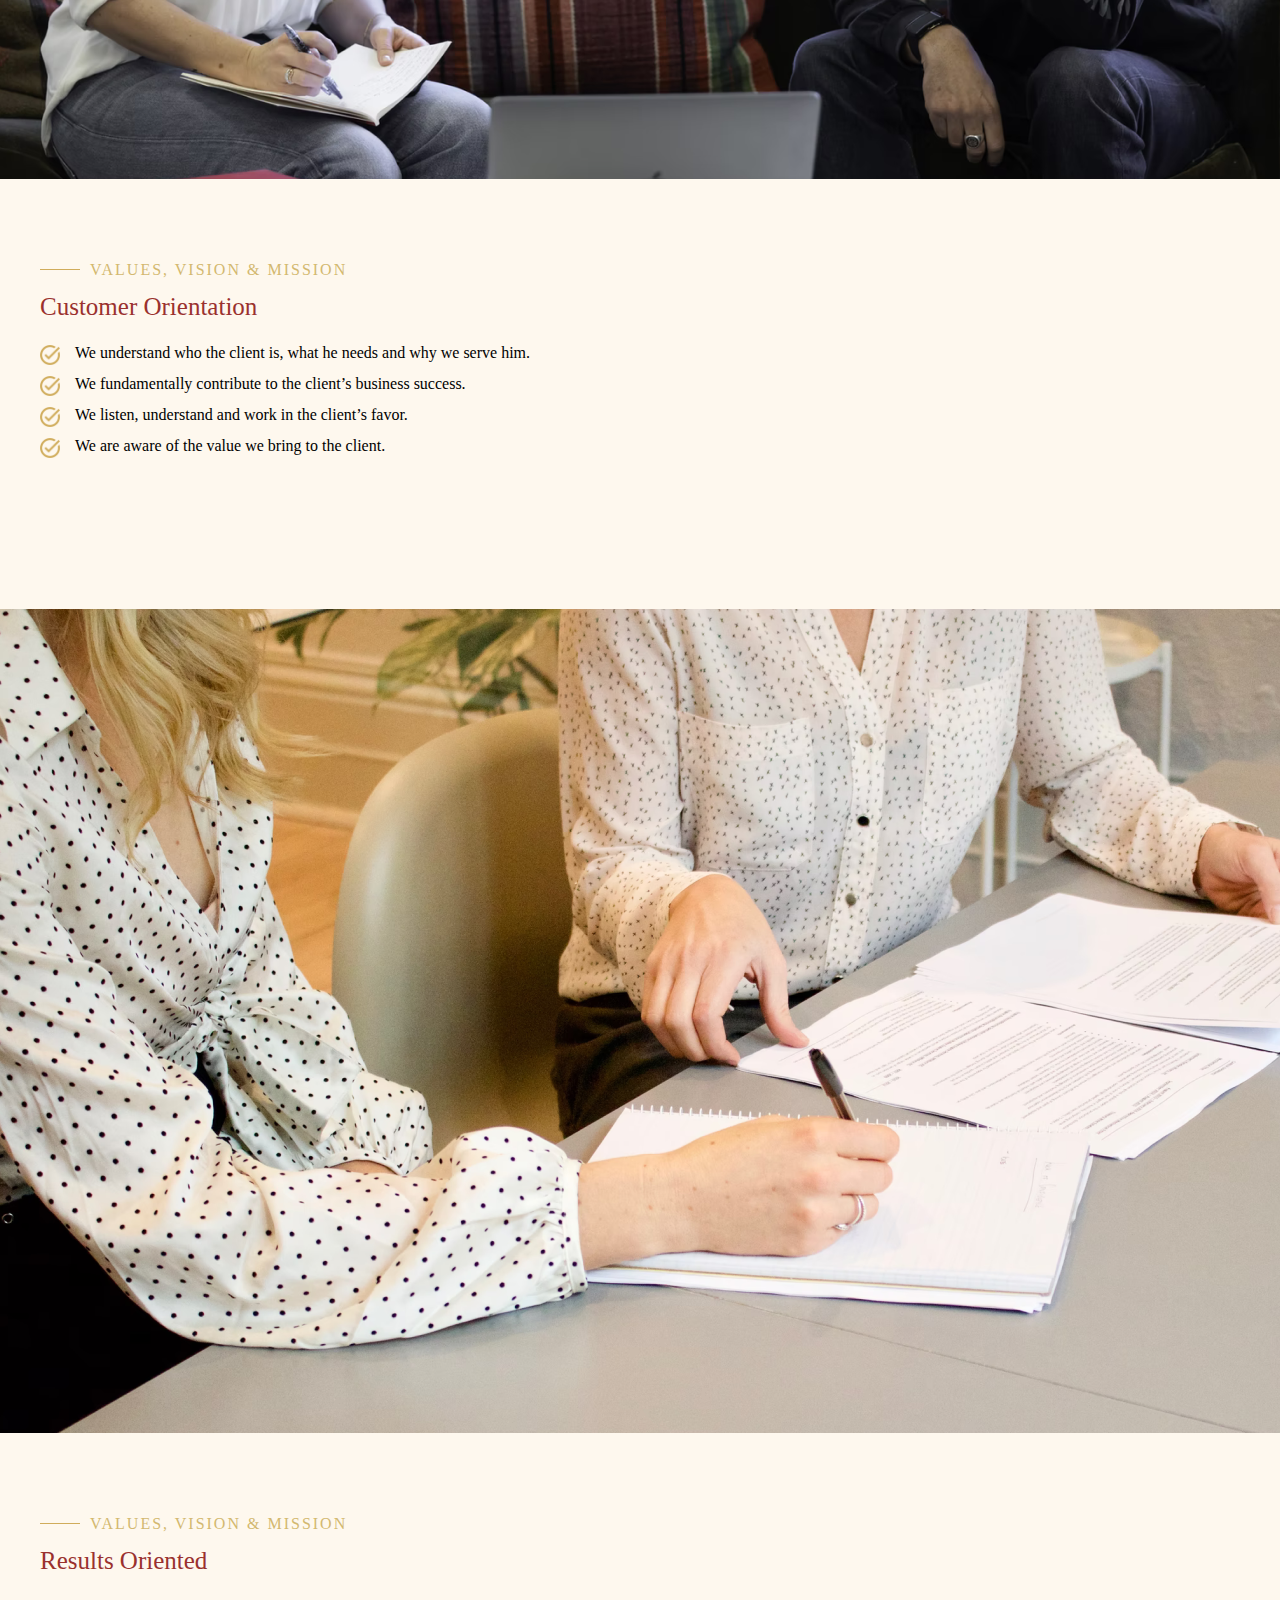
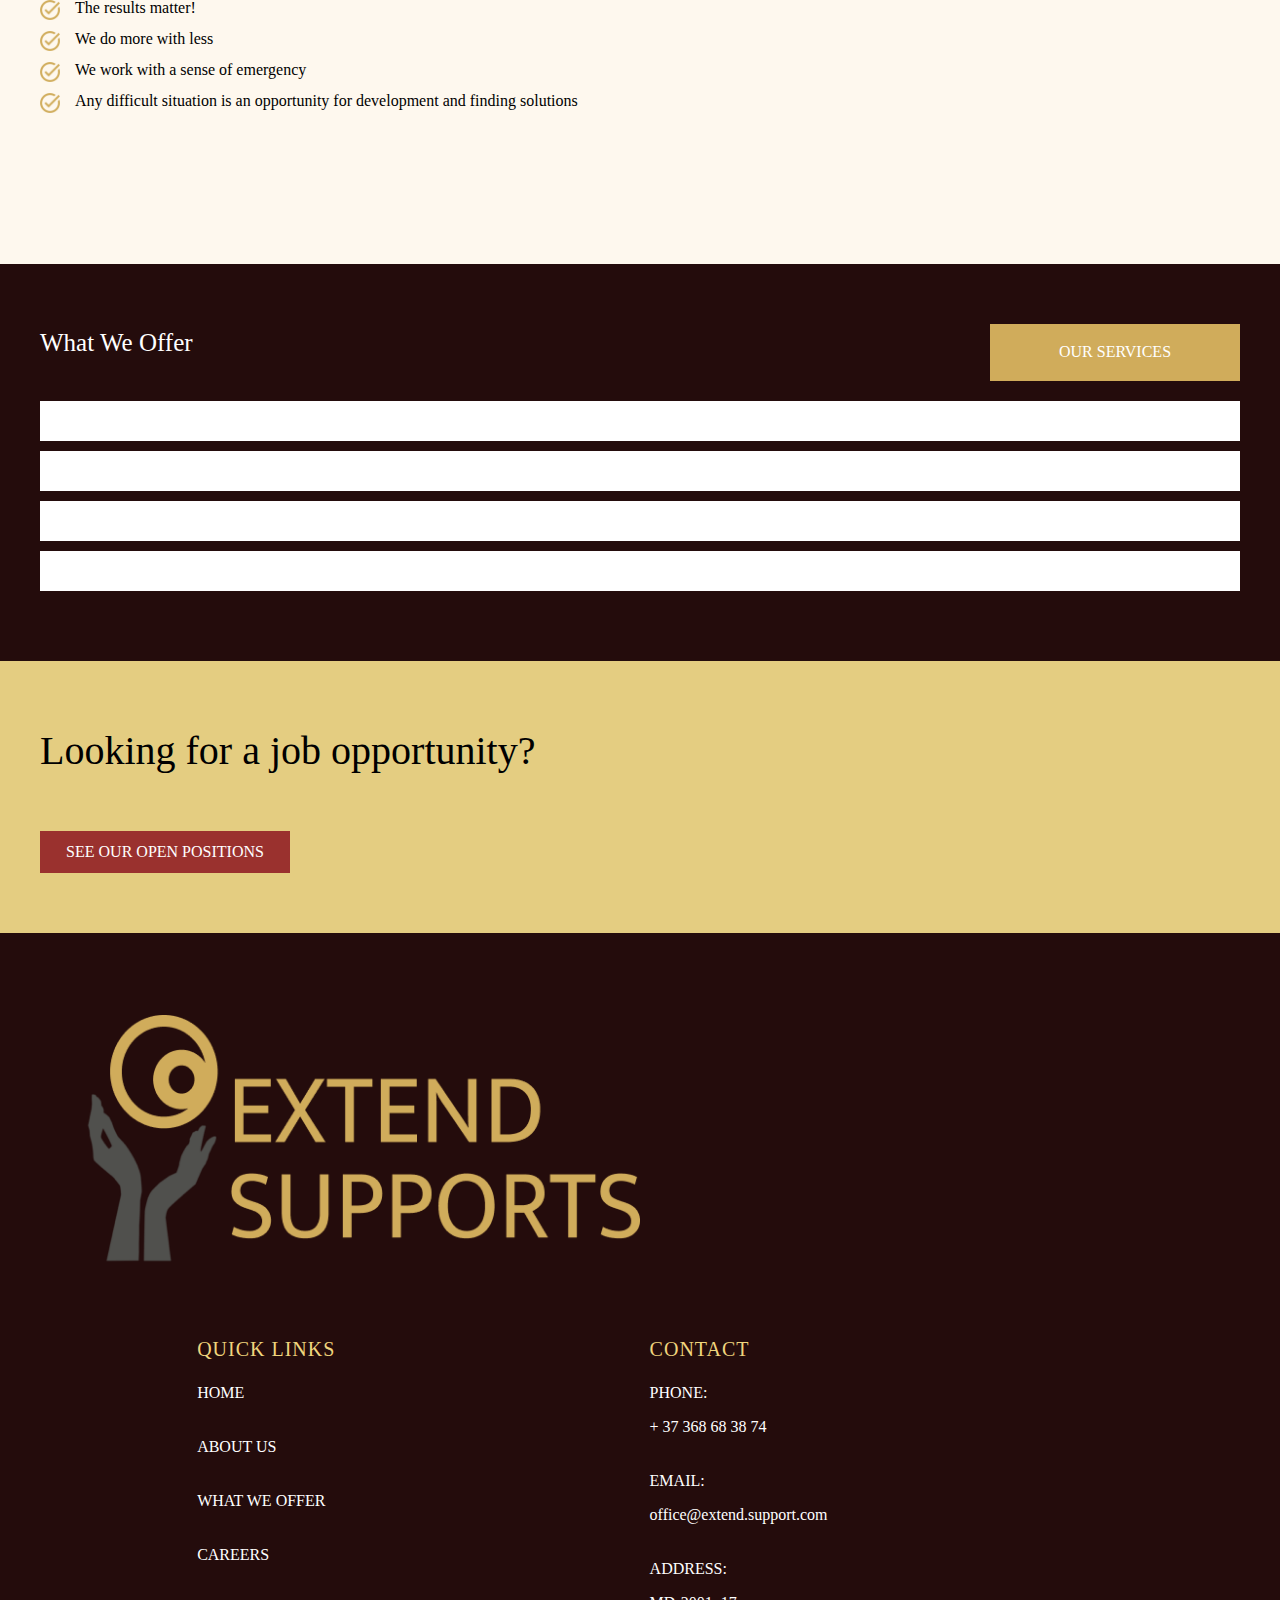
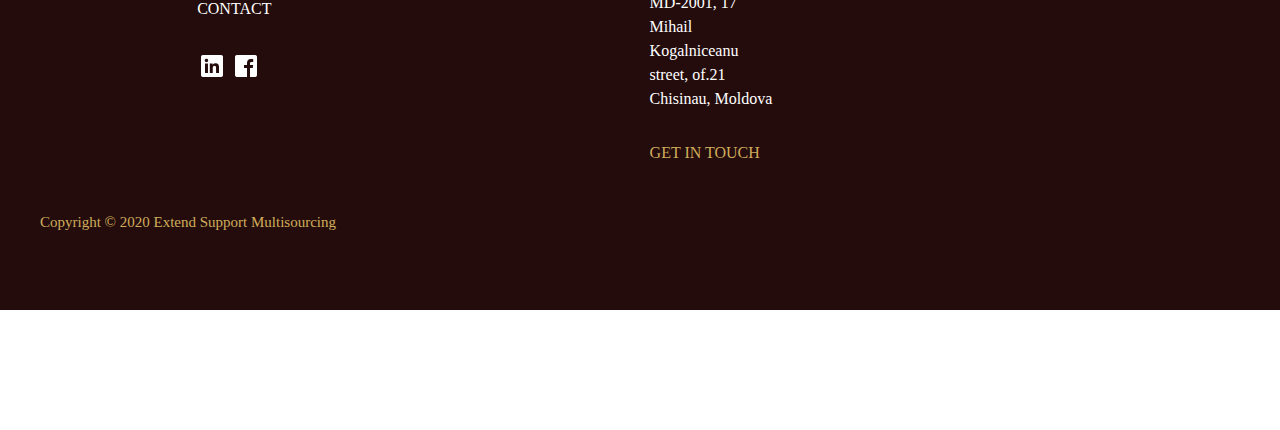
==== commit 9d0adb77: "Merge pull request #2 from DimaDyachenko/changed-telephone-number" ====
--- a/public_html/pages/aboutUs/index.html
+++ b/public_html/pages/aboutUs/index.html
@@ -13,8 +13,6 @@
     <link rel="stylesheet" href="css/styles_mobile.css" />
     <link rel="stylesheet" href="css/styles_tablet.css" />
     <link rel="stylesheet" href="css/styles_desktop.css" />
-
-   
   </head>
 
   <body>
@@ -216,7 +214,10 @@
     <section class="creamSectionWithPhoto">
       <div class="resultsOriented">
         <div class="rightContentPhoto">
-          <img class="weAreYourSolutionImg" src="./images/writingTestImg.WebP" />
+          <img
+            class="weAreYourSolutionImg"
+            src="./images/writingTestImg.WebP"
+          />
         </div>
         <div class="leftContentWithPhoto container">
           <h2 class="titleWithLine">Values, Vision & Mission</h2>
@@ -339,7 +340,7 @@
           <ul class="list">
             <div class="typeOfContactAndDetailsFooter">
               <p class="typeOfContact">Phone:</p>
-              <li class="contactDetails">+ 37 368 68 38 24</li>
+              <li class="contactDetails">+ 37 368 68 38 74</li>
             </div>
             <div class="typeOfContactAndDetailsFooter">
               <p class="typeOfContact">Email:</p>
@@ -367,15 +368,13 @@
         <p class="contentText">Accept cookies</p>
         <div class="cookiesBox">
           <button class="cookiesBtn">OK</button>
-          <a href="../privacy/index.html" class="cookiesLink"
-            >Privacy Policy</a
-          >
+          <a href="../privacy/index.html" class="cookiesLink">Privacy Policy</a>
         </div>
       </div>
     </div>
 
-    <script src="js/jquery.js"></script>
- 
+    <script src="../../js/jquery.js"></script>
+
     <script type="text/javascript" src="/geo.js"></script>
     <script type="text/javascript" src="/reg-form/reg.min.v2.js"></script>
 
@@ -424,11 +423,17 @@
         const refs = {
           wrapper: document.querySelector(".cookiesWrapper"),
           closeBtn: document.querySelector(".cookiesBtn"),
+          openBurger: document.querySelector(".input"),
+          burger: document.querySelector(".navList"),
         };
 
-        refs.closeBtn.addEventListener("click", toggleModal);
-
-        function toggleModal() {
+        refs.closeBtn.addEventListener("click", cookies);
+        refs.openBurger.addEventListener("click", burger);
+
+        function burger() {
+          refs.burger.classList.toggle("is-vissually");
+        }
+        function cookies() {
           refs.wrapper.classList.toggle("is-hidden");
         }
       })();
--- a/public_html/css/burger.css
+++ b/public_html/css/burger.css
@@ -117,7 +117,6 @@
 .is-vissually {
   display: block !important;
   opacity: 1 !important;
-  transition: all 5s linear !important;
 }
 
 .navText {
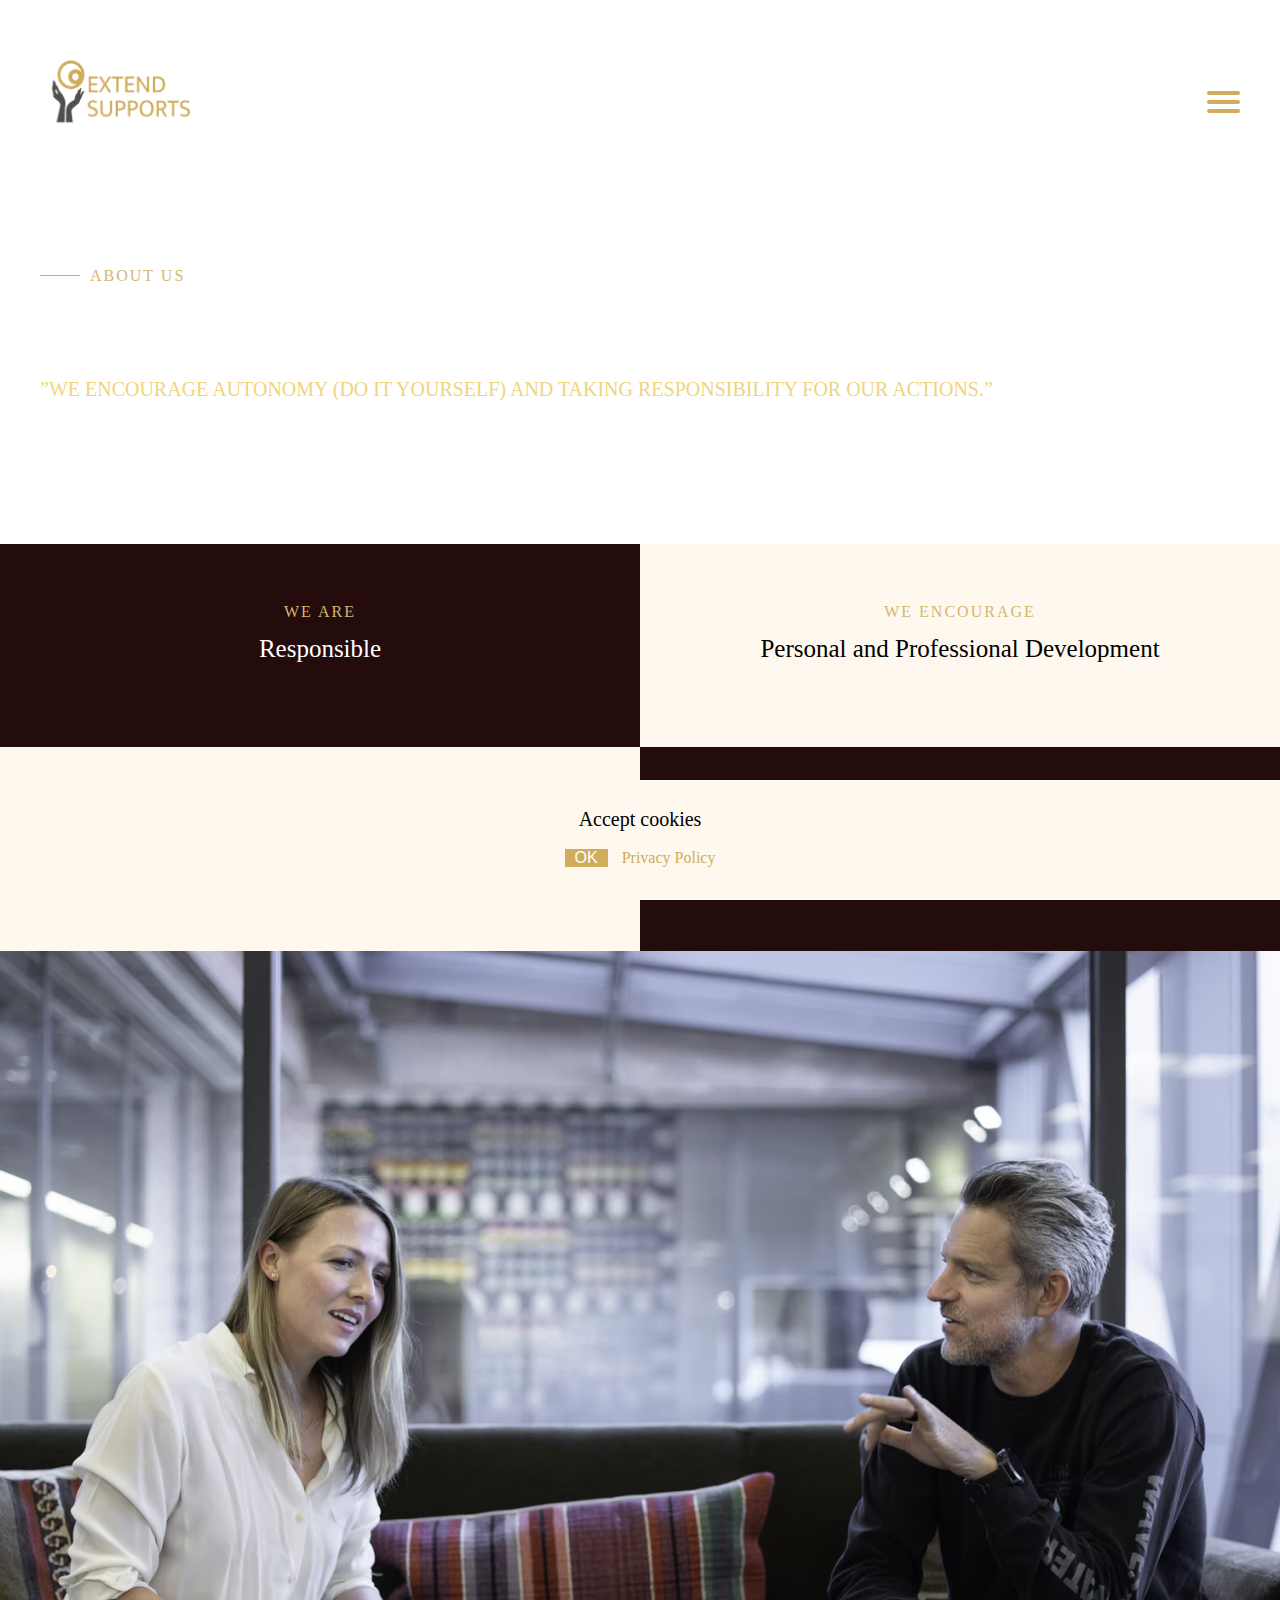
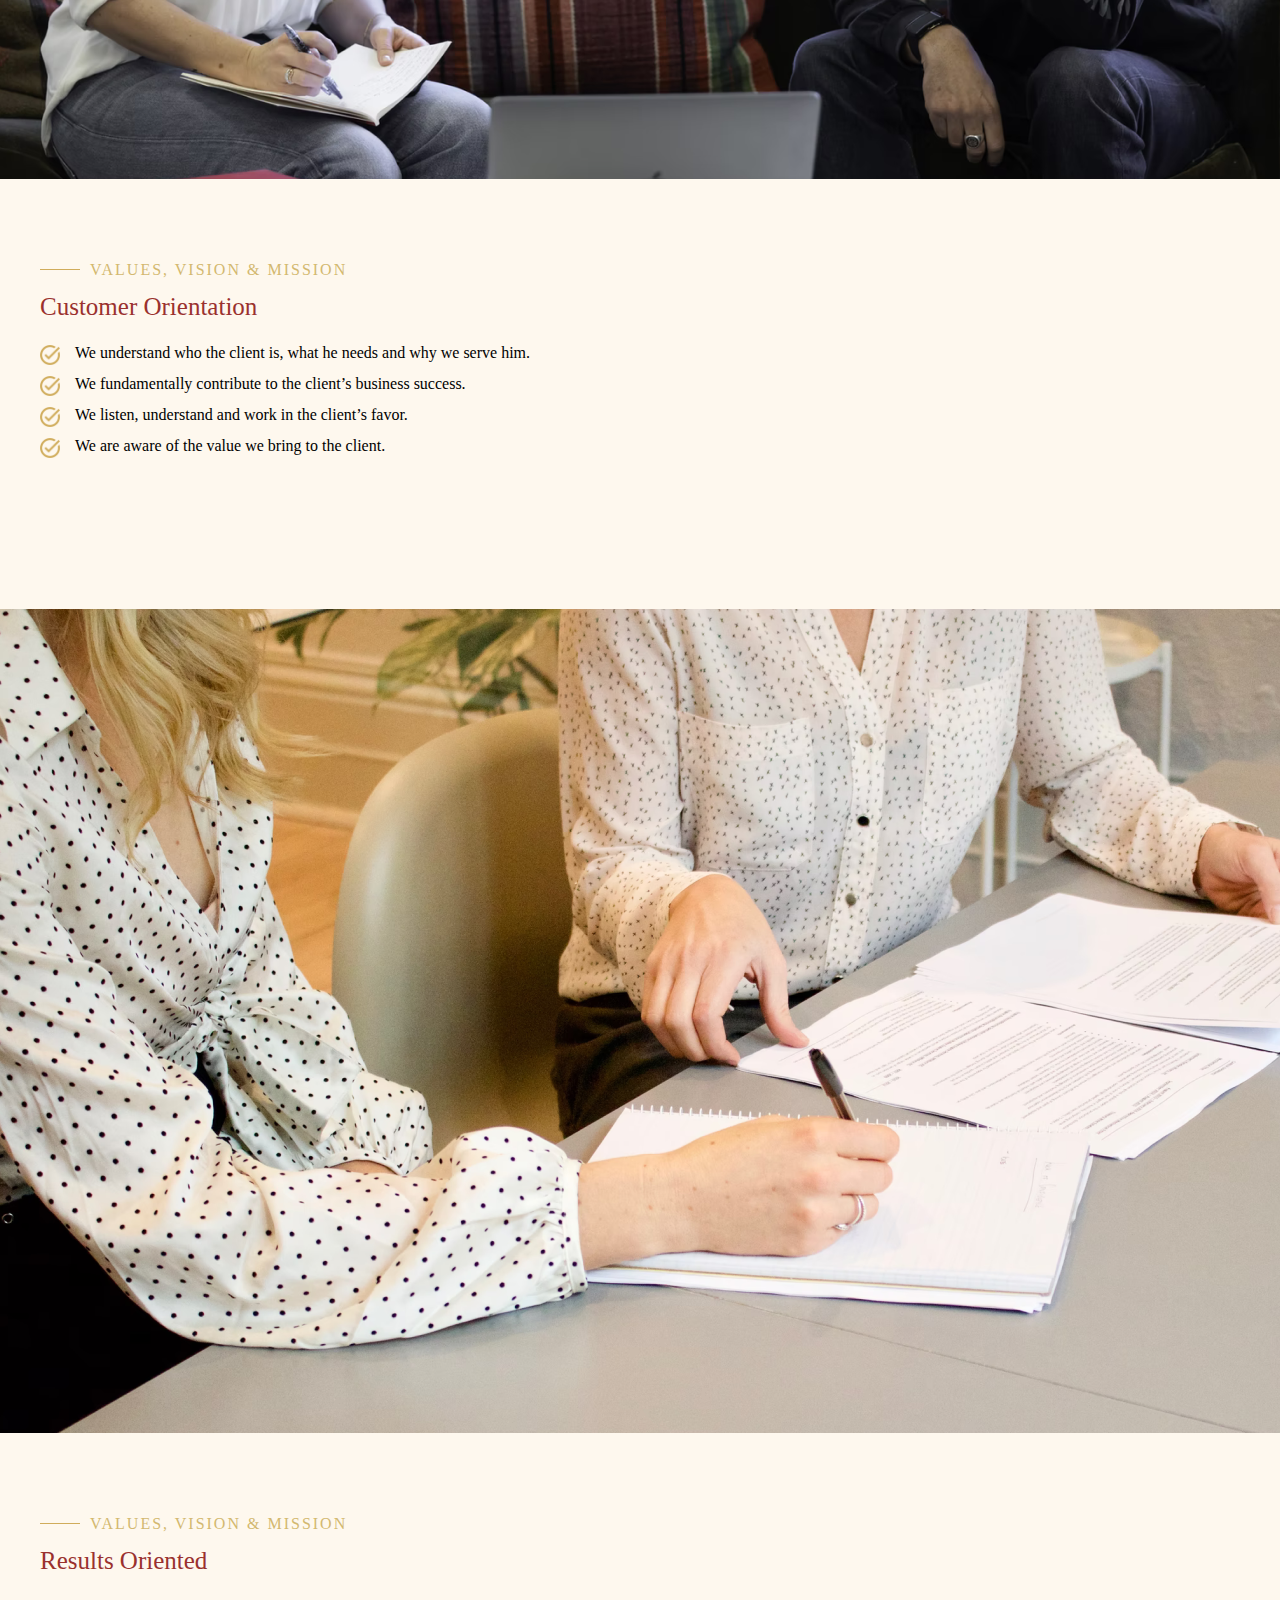
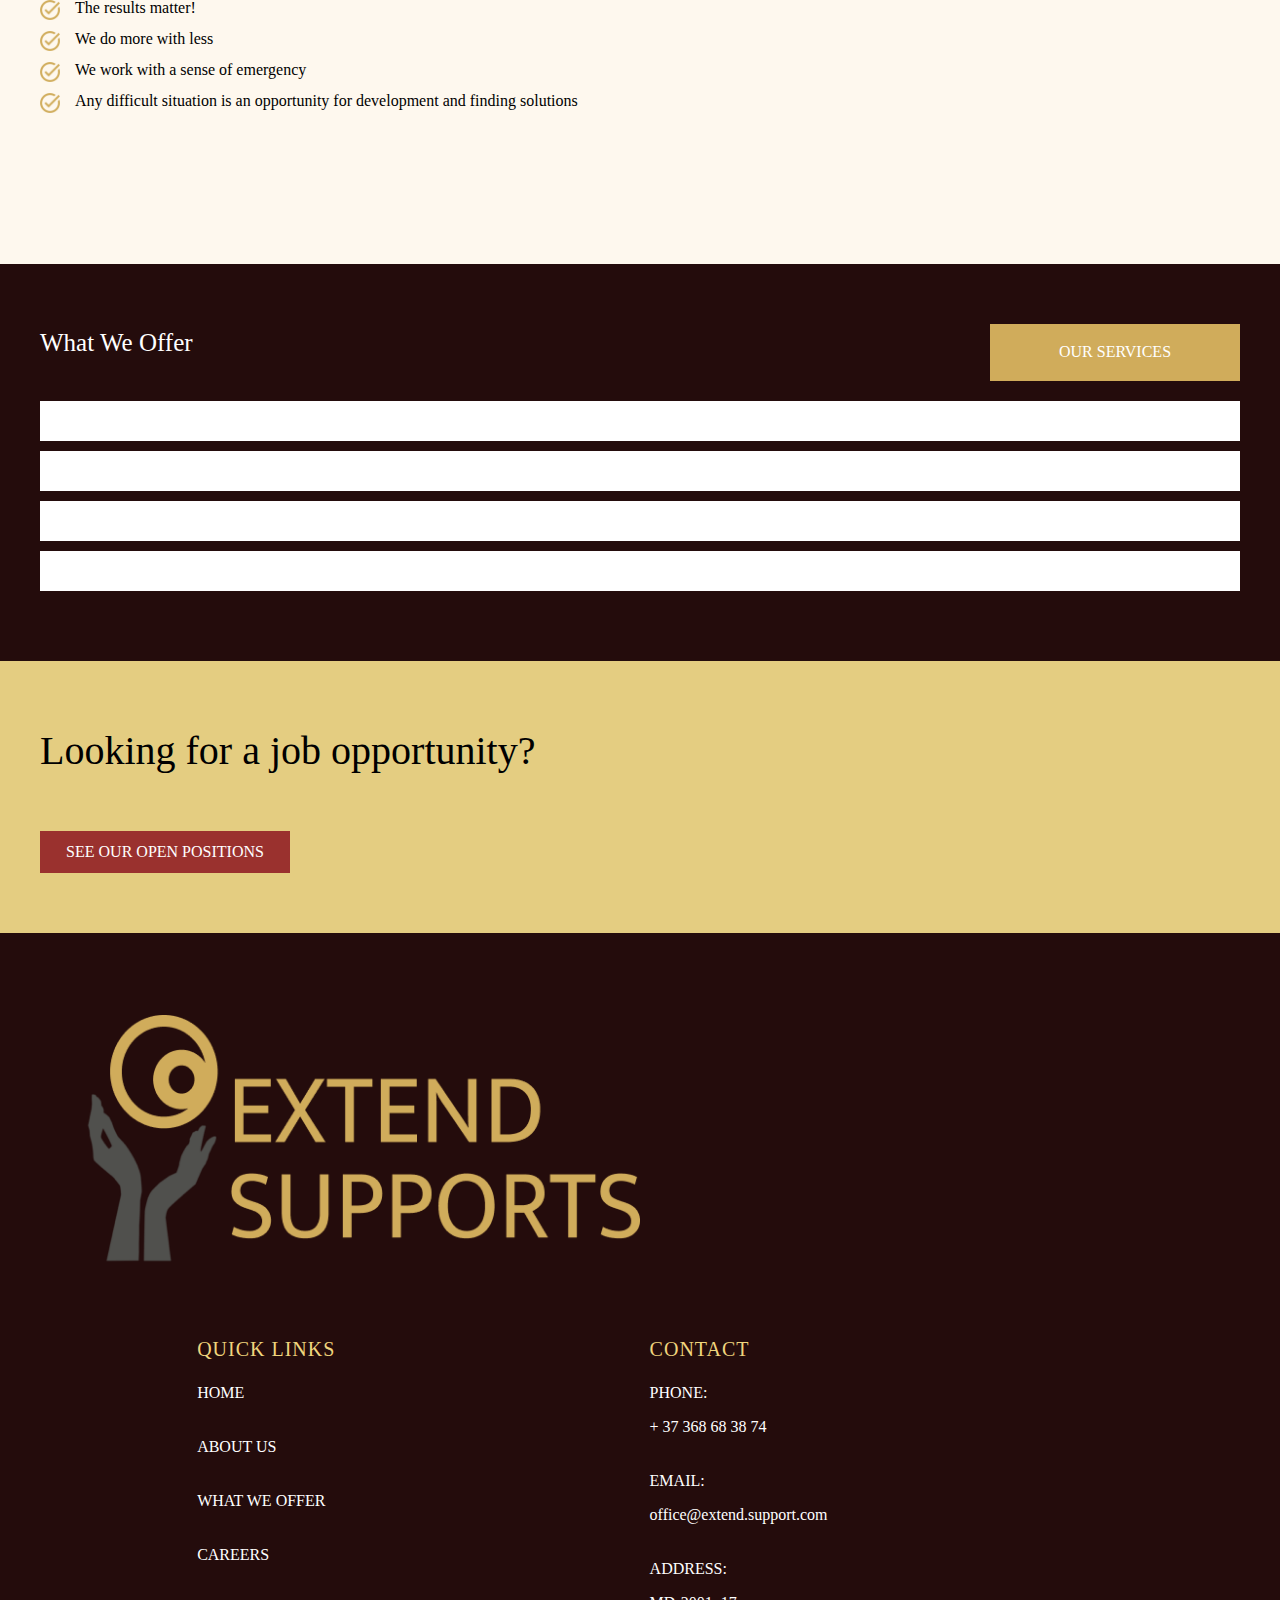
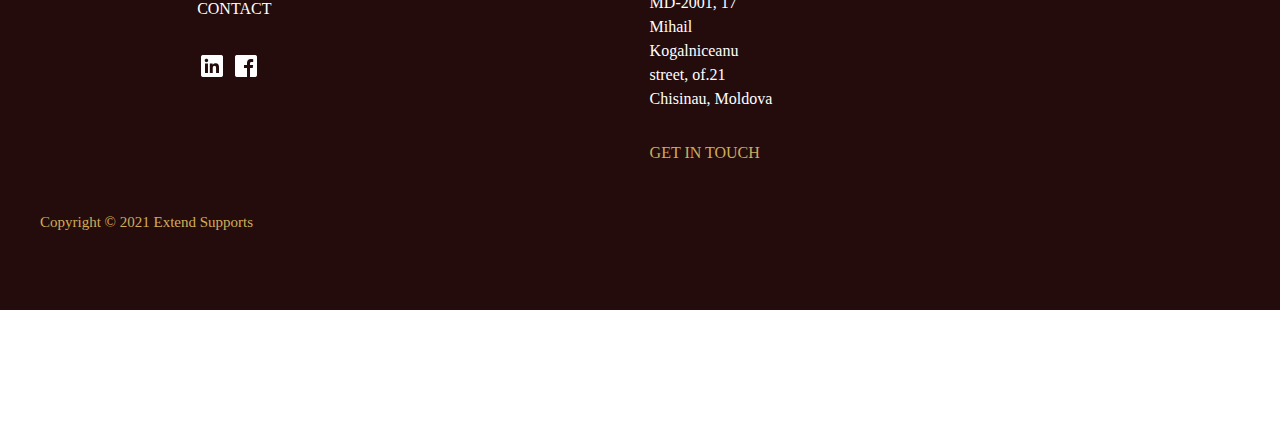
==== commit e149fbe4: "add new corrects" ====
--- a/public_html/pages/aboutUs/index.html
+++ b/public_html/pages/aboutUs/index.html
@@ -359,7 +359,7 @@
       </div>
       <div class="copyrigthBlock">
         <p class="footerCopyrigth">
-          Copyright © 2020 Extend Support Multisourcing
+          Copyright © 2021 Extend Supports
         </p>
       </div>
     </footer>
